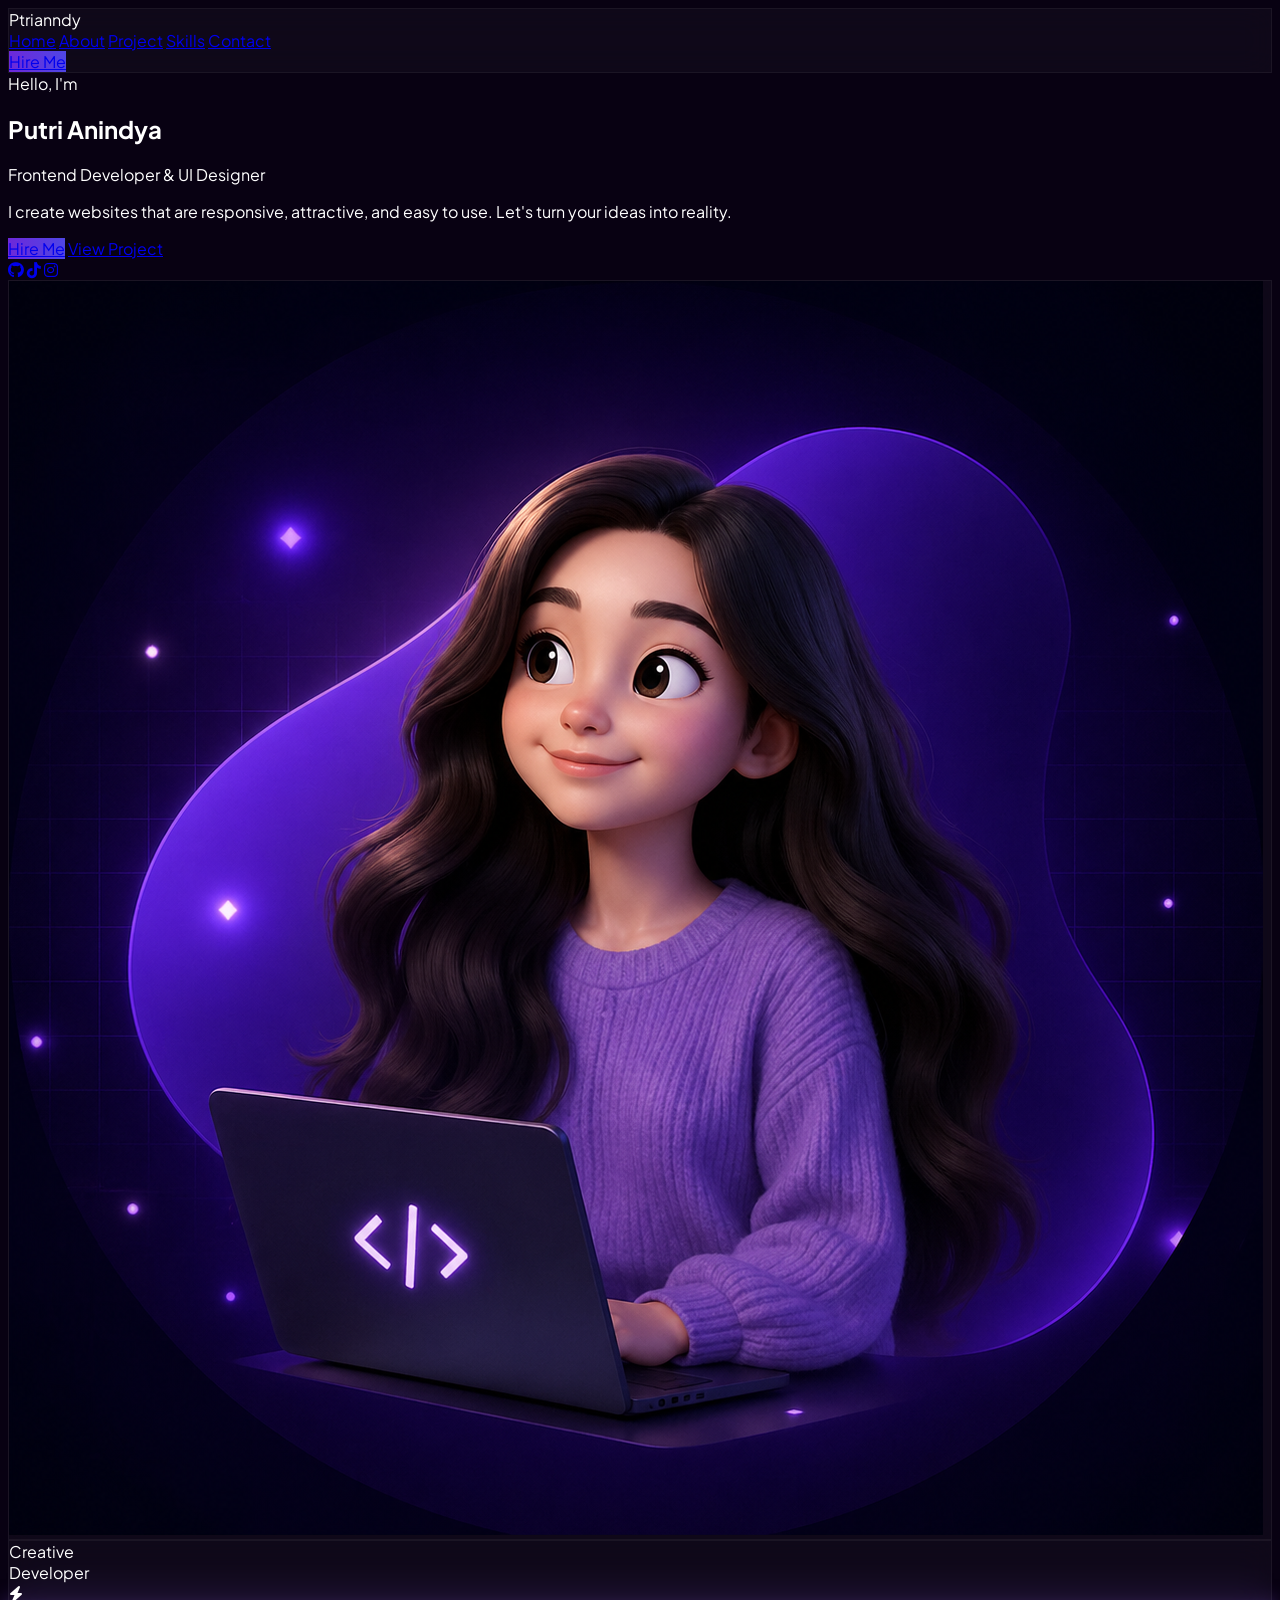
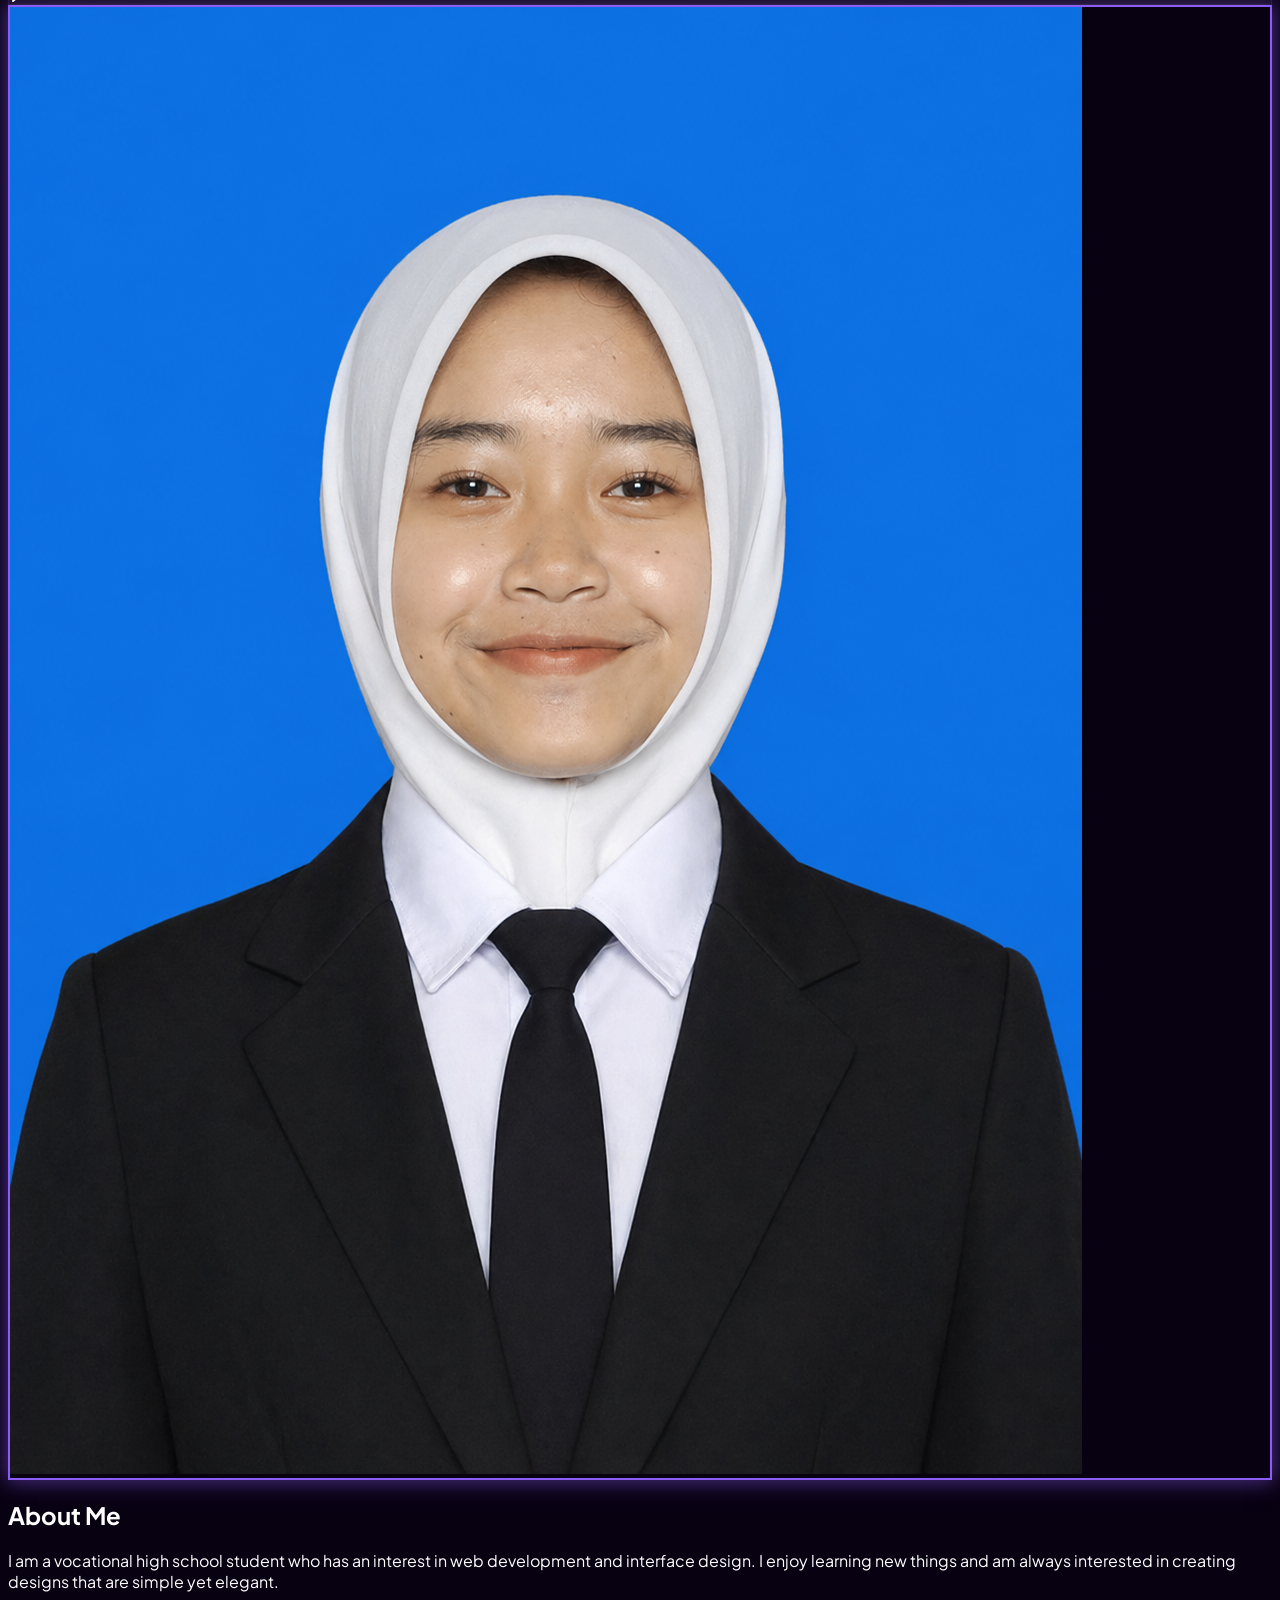
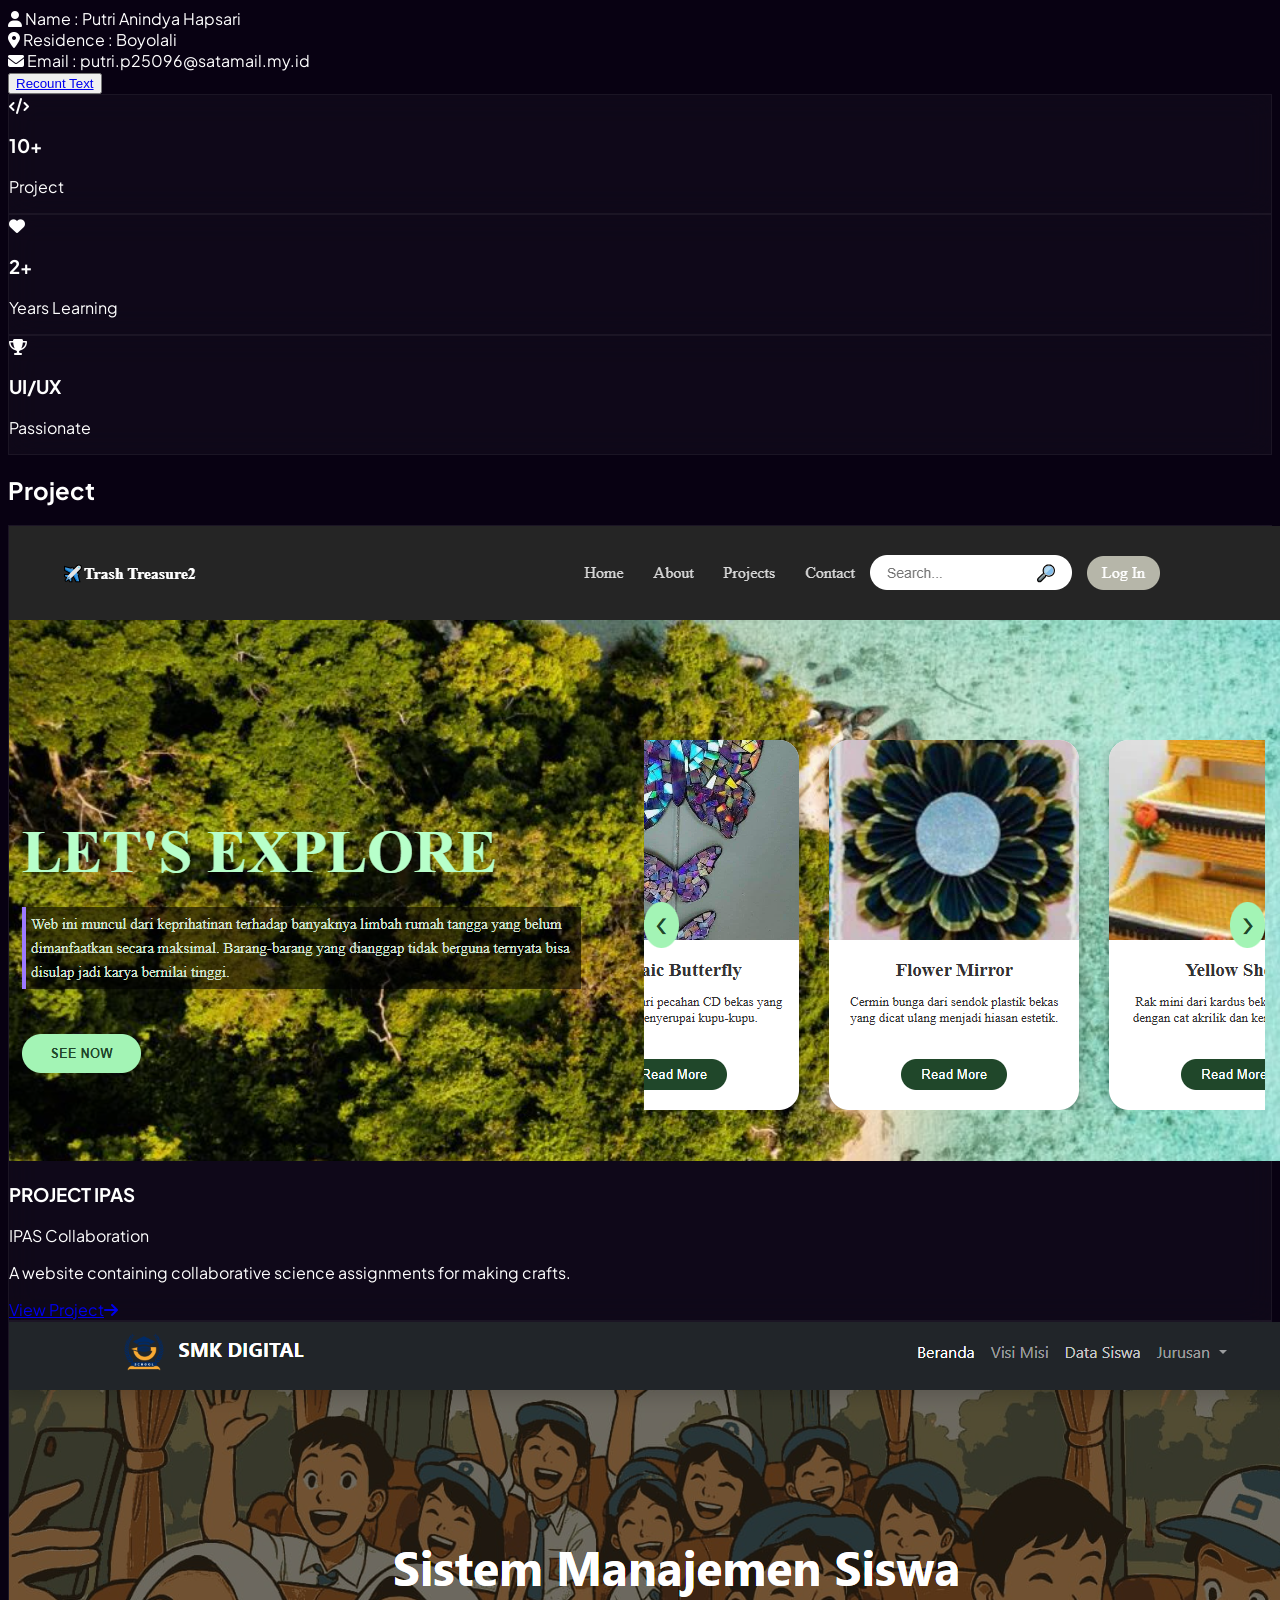
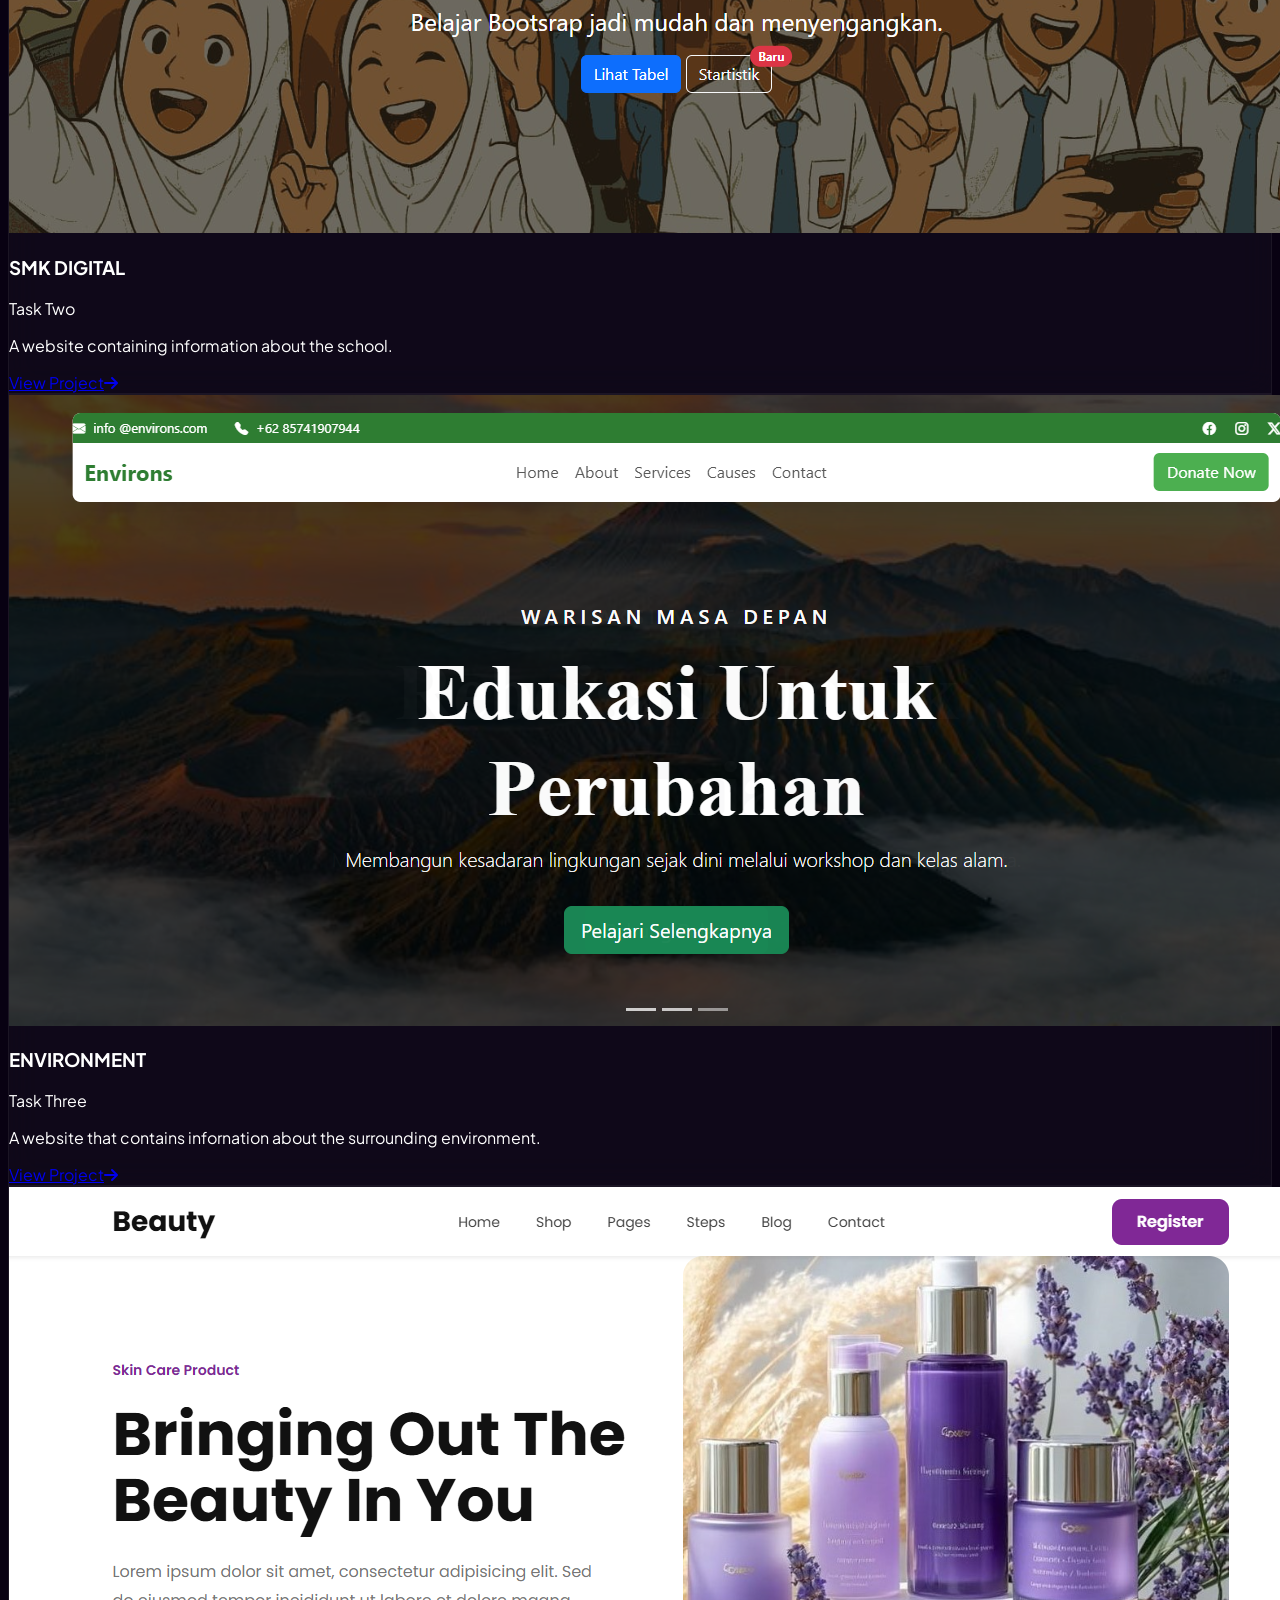
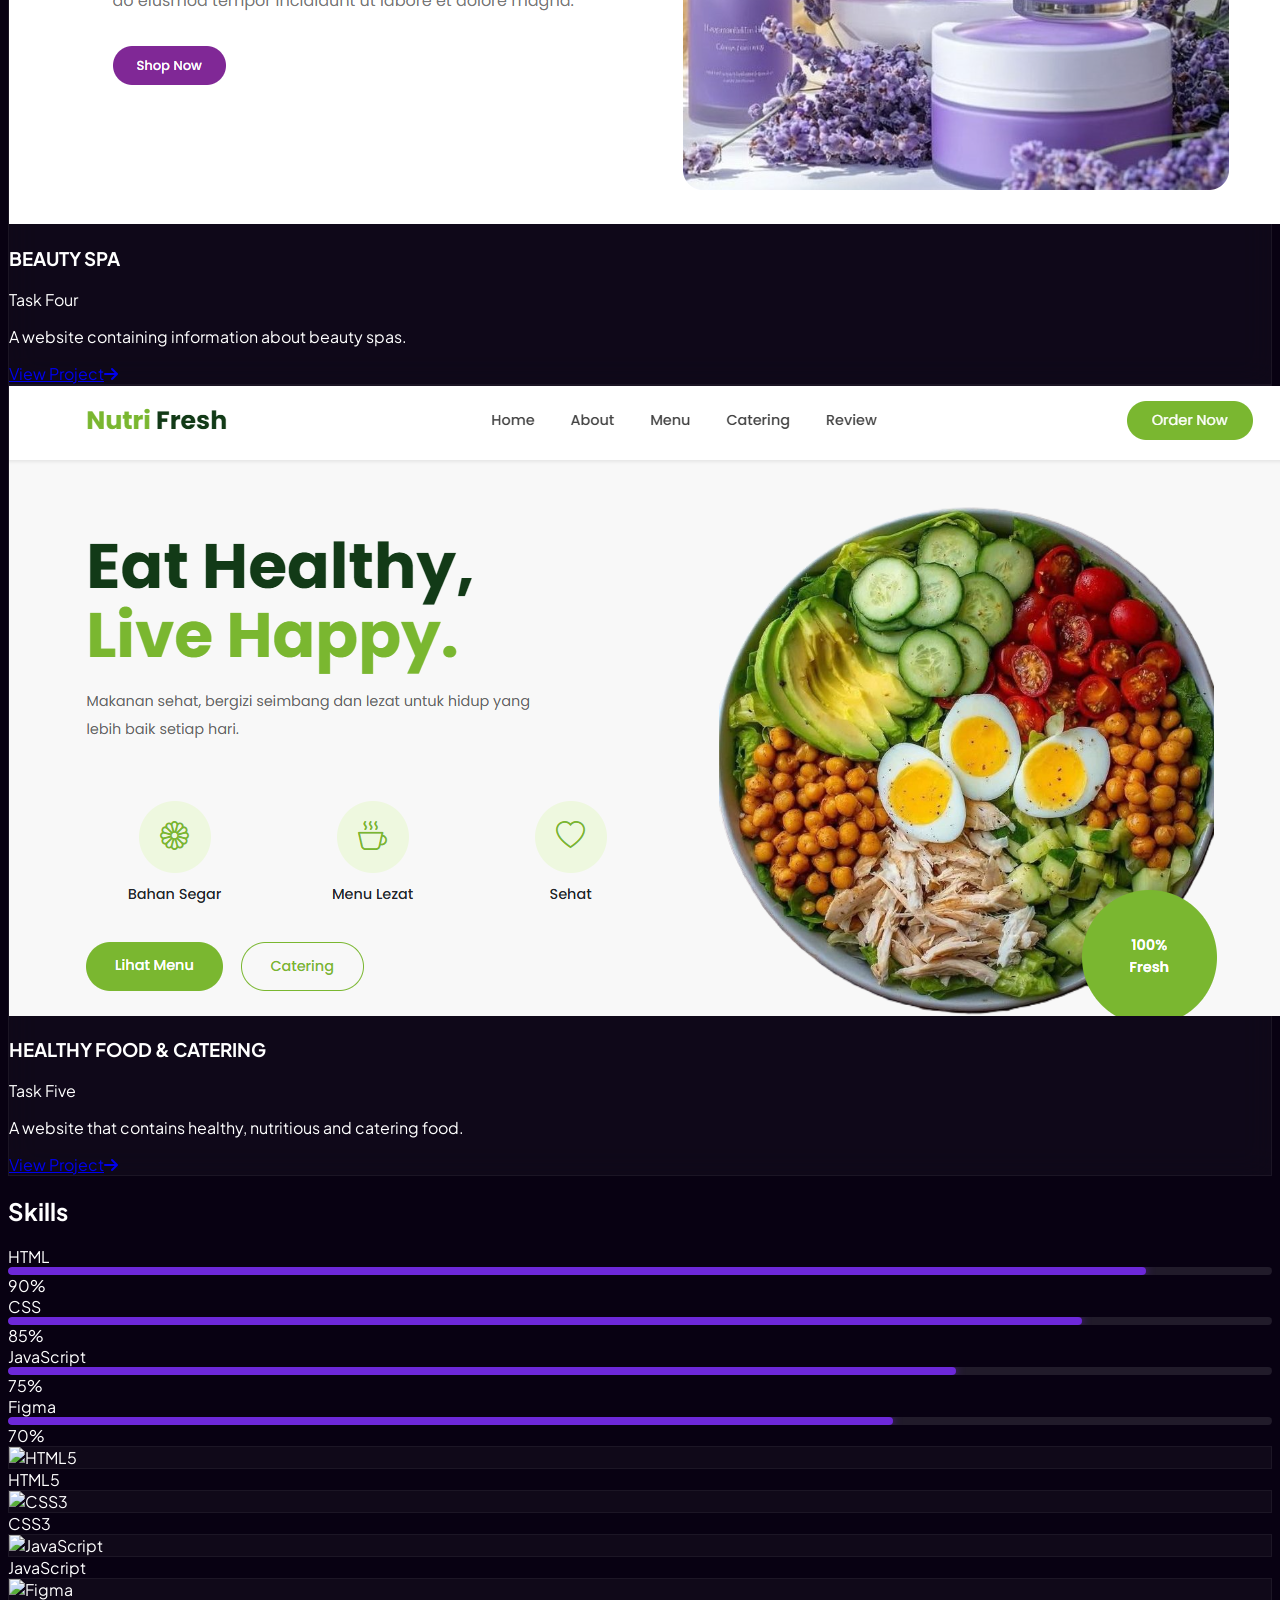
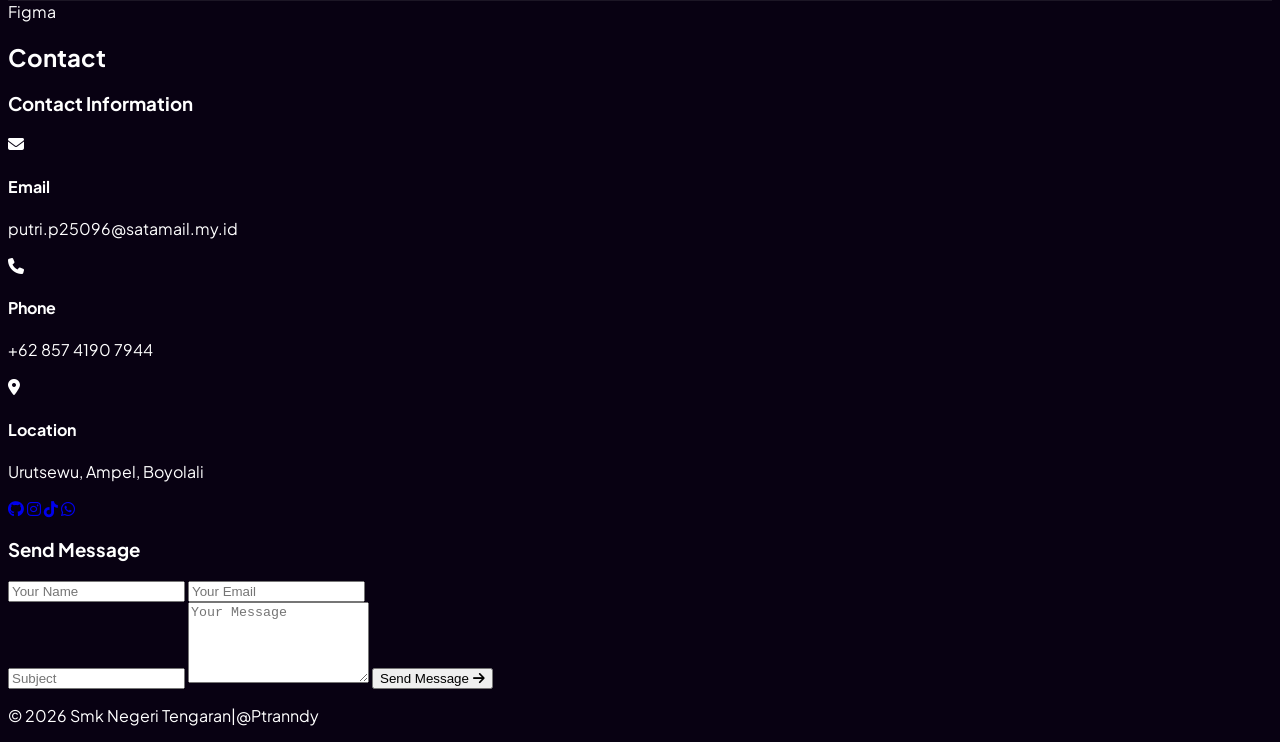
==== index.html @ 9d668e60 "Add files via upload" ====
<!DOCTYPE html>
<html lang="id">
<head>
    <meta charset="UTF-8">
    <meta name="viewport" content="width=device-width, initial-scale=1.0">
    <title>Portfolio Putri Anindya</title>
    <script src="https://cdn.tailwindcss.com"></script>
    <link href="https://fonts.googleapis.com/css2?family=Plus+Jakarta+Sans:wght@300;400;500;600;700;800&display=swap" rel="stylesheet">
    <link rel="stylesheet" href="https://cdnjs.cloudflare.com/ajax/libs/font-awesome/6.4.0/css/all.min.css">
    <script type="module" src="https://unpkg.com/@splinetool/viewer@1.12.92/build/spline-viewer.js"></script>
    <link rel="stylesheet" href="style.css">
</head>
<body class="antialiased selection:bg-purple-500/30">

    <div id="home" class="max-w-6xl mx-auto px-6 py-8">
        
<!-- NAVBAR -->
<nav class="glass-card rounded-full px-8 py-4 flex justify-between items-center 
fixed top-4 left-1/2 -translate-x-1/2 w-[90%] z-50 border border-white/10 backdrop-blur-lg">

    <div class="text-xl font-extrabold tracking-tighter">
        Ptrianndy
    </div>

    <div class="hidden md:flex gap-10 text-sm font-medium text-gray-400">
        <a href="#home" class="hover:text-white transition">Home</a>
        <a href="#about" class="hover:text-white transition">About</a>
        <a href="#project" class="hover:text-white transition">Project</a>
        <a href="#skills" class="hover:text-white transition">Skills</a>
        <a href="#contact" class="hover:text-white transition">Contact</a>
    </div>

    <a href="#contact" class="btn-gradient px-6 py-2 rounded-xl text-sm font-bold shadow-lg shadow-purple-500/20">
        Hire Me
    </a>

</nav>

        <section id="home" class="min-h-screen flex items-center pt-24">
            <div class="absolute top-0 right-0 w-96 h-96 bg-purple-600/20 blur-[120px] -z-10"></div>
            
            <div class="md:w-1/2 space-y-6">
                <span class="bg-purple-900/30 text-purple-400 px-4 py-1.5 rounded-full text-xs font-bold tracking-wide">Hello, I'm</span>
                <h1 class="text-7xl font-extrabold tracking-tight leading-none">Putri <span class="text-purple-500">Anindya</span></h1>
                <p class="text-lg text-purple-300 font-semibold tracking-wide">Frontend Developer & UI Designer</p>
                <p class="text-gray-400 max-w-md leading-relaxed">I create websites that are responsive, attractive, and easy to use. Let's turn your ideas into reality.</p>
                <div class="flex gap-4 pt-4">
                    <a href="#contact" class="btn-gradient px-8 py-3 rounded-xl font-bold flex items-center gap-2 group">Hire Me</a>
                    <a href="#project" class="border border-white/20 px-8 py-3 rounded-xl font-bold hover:bg-white/5 transition">View Project</a>
                </div>

            <div class="flex gap-6 pt-6 text-xl text-gray-500">
                <a href="https://github.com/putrianindyahapsari?tab=repositories" target="_blank">
                <i class="fab fa-github hover:text-white cursor-pointer transition"></i></a>

                <a href="https://tiktok.com/@hyninzz" target="_blank">
                <i class="fa-brands fa-tiktok hover:text-white cursor-pointer transition"></i></a>

                <a href="https://instagram.com/ptrianienn__" target="_blank">
                <i class="fab fa-instagram hover:text-white cursor-pointer transition"></i></a>
                </div>
            </div>

            <div class="md:w-1/2 relative mt-20 md:mt-0 flex justify-center">
                <div class="relative">
                    <div class="glass-card p-3 rounded-[3rem] border-purple-500/20">
                        <img src="avatarr.png" alt="Avatar" class="rounded-[2.5rem] w-full max-w-[380px] object-cover">
                    </div>
                    <div class="absolute -right-6 top-16 glass-card px-4 py-3 rounded-2xl border-white/10 flex items-center gap-3">
                        <span class="text-[10px] font-bold uppercase tracking-wider text-gray-300">Creative<br>Developer</span>
                        <div class="bg-purple-600 p-2 rounded-lg"><i class="fas fa-bolt text-white"></i></div>
                    </div>
                </div>
            </div>
        </section>

    <section id="about" class="mt-24 scroll-mt-32">

    <div class="max-w-6xl w-full grid grid-cols-1 lg:grid-cols-12 gap-10 items-center">
        
        <div class="lg:col-span-3 flex justify-center">
            <div class="glow-border rounded-3xl overflow-hidden w-64 h-80">
                <img src="formal1.png" alt="Putri Anindya" class="w-full h-full object-cover">
            </div>
        </div>

        <div id="about" class="lg:col-span-5 space-y-5">
            <div>
                <h1 class="text-4xl font-bold mt-3">About<span class="text-purple-500"> Me</span></h1>
            </div>
            
            <p class="text-gray-400 text-sm leading-relaxed">
                I am a vocational high school student who has an interest in web development and interface design. I enjoy learning new things and am always interested in creating designs that are simple yet elegant.
            </p>

            <div class="space-y-3 text-sm">
                <div class="flex items-center gap-4">
                    <span class="w-8 flex justify-center text-purple-400"><i class="fas fa-user"></i></span>
                    <span class="text-gray-400 w-20">Name</span>
                    <span class="text-white">: Putri Anindya Hapsari</span>
                </div>
                <div class="flex items-center gap-4">
                    <span class="w-8 flex justify-center text-purple-400"><i class="fas fa-map-marker-alt"></i></span>
                    <span class="text-gray-400 w-20">Residence</span>
                    <span class="text-white">: Boyolali</span>
                </div>
                <div class="flex items-center gap-4">
                    <span class="w-8 flex justify-center text-purple-400"><i class="fas fa-envelope"></i></span>
                    <span class="text-gray-400 w-20">Email</span>
                    <span class="text-white">: putri.p25096@satamail.my.id</span>
                </div>
            </div>
        <button>
        <a href="recounttext.html" class="flex items-center gap-2 bg-gradient-to-r from-purple-600 to-blue-600 hover:from-purple-500 hover:to-blue-500 text-white px-6 py-2.5 rounded-lg text-sm font-semibold transition-all shadow-lg">Recount Text</a>
        </button>
    </div>

        <div class="lg:col-span-4 grid grid-cols-3 gap-4">
            <div class="glass-card p-6 rounded-2xl flex flex-col items-center justify-center text-center space-y-3">
                <div class="bg-white/5 p-3 rounded-xl">
                    <i class="fas fa-code text-purple-400"></i>
                </div>
                <div>
                    <h3 class="text-xl font-bold">10+</h3>
                    <p class="text-[10px] text-gray-500 uppercase tracking-tighter">Project</p>
                </div>
            </div>

            <div class="glass-card p-6 rounded-2xl flex flex-col items-center justify-center text-center space-y-3">
                <div class="bg-white/5 p-3 rounded-xl">
                    <i class="fas fa-heart text-purple-400"></i>
                </div>
                <div>
                    <h3 class="text-xl font-bold">2+</h3>
                    <p class="text-[10px] text-gray-500 uppercase tracking-tighter">Years Learning</p>
                </div>
            </div>

            <div class="glass-card p-6 rounded-2xl flex flex-col items-center justify-center text-center space-y-3">
                <div class="bg-white/5 p-3 rounded-xl">
                    <i class="fas fa-trophy text-purple-400"></i>
                </div>
                <div>
                    <h3 class="text-base font-bold leading-none">UI/UX</h3>
                    <p class="text-[10px] text-gray-500 uppercase tracking-tighter mt-1">Passionate</p>
                </div>
            </div>
        </div>

    </div>
    </section>

        <section id="project" class="py-20 mt-24">
            <div class="flex justify-between items-end mb-10">
                <div>
                    <h2 class="text-4xl font-bold">Proj<span class="text-purple-500">ect</span></h2>
                </div>
            </div>

            <div class="grid grid-cols-1 md:grid-cols-3 gap-8">
                <div class="glass-card p-5 rounded-[2.5rem] group hover:border-purple-500/50 transition-all">
                <div class="bg-[#1a1625] rounded-3xl mb-6 overflow-hidden aspect-video flex items-center justify-center">
                    <img src="project ipas.png"class="w-full opacity-80 group-hover:scale-105 transition-transform duration-500">
                    </div>
                    <h3 class="text-xl font-bold mb-1">PROJECT IPAS</h3>
                    <p class="text-purple-400 text-sm font-medium mb-3">IPAS Collaboration</p>
                    <p class="text-gray-500 text-sm leading-relaxed mb-6">A website containing collaborative science assignments for making crafts.</p>
                    <a href=" https://putrianindyahapsari.github.io/Project_IPAS1/" target="_blank"
                    class="bg-purple-600 hover:bg-purple-700 w-full py-3 rounded-xl font-bold text-sm transition flex items-center justify-center">
                    View Project<i class="fas fa-arrow-right ml-2 text-[10px]"></i></a></div>
            
            <div class="glass-card p-5 rounded-[2.5rem] group hover:border-purple-500/50 transition-all">
                <div class="bg-[#1a1625] rounded-3xl mb-6 overflow-hidden aspect-video flex items-center justify-center">
                    <img src="smk digital.png"class="w-full opacity-80 group-hover:scale-105 transition-transform duration-500">
                    </div>
                    <h3 class="text-xl font-bold mb-1">SMK DIGITAL</h3>
                    <p class="text-purple-400 text-sm font-medium mb-3">Task Two</p>
                    <p class="text-gray-500 text-sm leading-relaxed mb-6">A website containing information about the school.</p>
                    <a href=" https://putrianindyahapsari.github.io/tugas-smk-digital/" target="_blank"
                    class="bg-purple-600 hover:bg-purple-700 w-full py-3 rounded-xl font-bold text-sm transition flex items-center justify-center">
                    View Project<i class="fas fa-arrow-right ml-2 text-[10px]"></i></a></div>
            
            <div class="glass-card p-5 rounded-[2.5rem] group hover:border-purple-500/50 transition-all">
                <div class="bg-[#1a1625] rounded-3xl mb-6 overflow-hidden aspect-video flex items-center justify-center">
                    <img src="environment.png"class="w-full opacity-80 group-hover:scale-105 transition-transform duration-500">
                    </div>
                    <h3 class="text-xl font-bold mb-1">ENVIRONMENT</h3>
                    <p class="text-purple-400 text-sm font-medium mb-3">Task Three</p>
                    <p class="text-gray-500 text-sm leading-relaxed mb-6">A website that contains infornation about the surrounding environment.</p>
                    <a href="https://putrianindyahapsari.github.io/Tugas3_Environs/" target="_blank"
                    class="bg-purple-600 hover:bg-purple-700 w-full py-3 rounded-xl font-bold text-sm transition flex items-center justify-center">
                    View Project<i class="fas fa-arrow-right ml-2 text-[10px]"></i></a></div>

            <div class="glass-card p-5 rounded-[2.5rem] group hover:border-purple-500/50 transition-all">
                <div class="bg-[#1a1625] rounded-3xl mb-6 overflow-hidden aspect-video flex items-center justify-center">
                    <img src="beautyspa.png"class="w-full opacity-80 group-hover:scale-105 transition-transform duration-500">
                    </div>
                    <h3 class="text-xl font-bold mb-1">BEAUTY SPA</h3>
                    <p class="text-purple-400 text-sm font-medium mb-3">Task Four</p>
                    <p class="text-gray-500 text-sm leading-relaxed mb-6">A website containing information about beauty spas.</p>
                    <a href=" https://putrianindyahapsari.github.io/Tugas4_BeautySpa/" target="_blank"
                    class="bg-purple-600 hover:bg-purple-700 w-full py-3 rounded-xl font-bold text-sm transition flex items-center justify-center">
                    View Project<i class="fas fa-arrow-right ml-2 text-[10px]"></i></a></div>

            <div class="glass-card p-5 rounded-[2.5rem] group hover:border-purple-500/50 transition-all">
                <div class="bg-[#1a1625] rounded-3xl mb-6 overflow-hidden aspect-video flex items-center justify-center">
                    <img src="healthyfood.png"class="w-full opacity-80 group-hover:scale-105 transition-transform duration-500">
                    </div>
                    <h3 class="text-xl font-bold mb-1">HEALTHY FOOD & CATERING</h3>
                    <p class="text-purple-400 text-sm font-medium mb-3">Task Five</p>
                    <p class="text-gray-500 text-sm leading-relaxed mb-6">A website that contains healthy, nutritious and catering food.</p>
                    <a href="https://putrianindyahapsari.github.io/Tugas5_Healthy-Food-Catering/" target="_blank"
                    class="bg-purple-600 hover:bg-purple-700 w-full py-3 rounded-xl font-bold text-sm transition flex items-center justify-center">
                    View Project<i class="fas fa-arrow-right ml-2 text-[10px]"></i></a></div>

            
            </div>
        </section>

<body class="flex items-center justify-center min-h-screen p-8">

    <div class="max-w-6xl w-full flex flex-col lg:flex-row items-center justify-between gap-16">
        
        <!-- SKILLS -->
        <section id="skills" class="w-full lg:w-1/2 scroll-mt-32">
            
            <div class="mb-8">
                <h2 class="text-4xl font-bold">
                    Ski<span class="text-purple-500">lls</span>
                </h2>
            </div>

            <div class="space-y-6">
                
                <div class="flex items-center gap-5">
                    <span class="text-base font-medium w-24">HTML</span>
                    <div class="flex-1 progress-line h-3 rounded-full overflow-hidden">
                        <div class="progress-fill h-full" style="width: 90%;"></div>
                    </div>
                    <span class="text-base font-bold w-12 text-right">90%</span>
                </div>

                <div class="flex items-center gap-5">
                    <span class="text-base font-medium w-24">CSS</span>
                    <div class="flex-1 progress-line h-3 rounded-full overflow-hidden">
                        <div class="progress-fill h-full" style="width: 85%;"></div>
                    </div>
                    <span class="text-base font-bold w-12 text-right">85%</span>
                </div>

                <div class="flex items-center gap-5">
                    <span class="text-base font-medium w-24">JavaScript</span>
                    <div class="flex-1 progress-line h-3 rounded-full overflow-hidden">
                        <div class="progress-fill h-full" style="width: 75%;"></div>
                    </div>
                    <span class="text-base font-bold w-12 text-right">75%</span>
                </div>

                <div class="flex items-center gap-5">
                    <span class="text-base font-medium w-24">Figma</span>
                    <div class="flex-1 progress-line h-3 rounded-full overflow-hidden">
                        <div class="progress-fill h-full" style="width: 70%;"></div>
                    </div>
                    <span class="text-base font-bold w-12 text-right">70%</span>
                </div>

            </div>
        </section>

        <!-- ICON SKILLS -->
        <div class="grid grid-cols-2 gap-6 w-full lg:w-auto">
            
            <div class="flex flex-col items-center gap-3">
                <div class="glass-icon-card w-24 h-24 rounded-2xl flex items-center justify-center p-5">
                    <img src="https://cdn.jsdelivr.net/gh/devicons/devicon/icons/html5/html5-original.svg" 
                         alt="HTML5" class="w-12 h-12">
                </div>
                <span class="text-sm text-gray-400 font-medium">HTML5</span>
            </div>

            <div class="flex flex-col items-center gap-3">
                <div class="glass-icon-card w-24 h-24 rounded-2xl flex items-center justify-center p-5">
                    <img src="https://cdn.jsdelivr.net/gh/devicons/devicon/icons/css3/css3-original.svg" 
                         alt="CSS3" class="w-12 h-12">
                </div>
                <span class="text-sm text-gray-400 font-medium">CSS3</span>
            </div>

            <div class="flex flex-col items-center gap-3">
                <div class="glass-icon-card w-24 h-24 rounded-2xl flex items-center justify-center p-5">
                    <img src="https://cdn.jsdelivr.net/gh/devicons/devicon/icons/javascript/javascript-original.svg" 
                         alt="JavaScript" class="w-12 h-12">
                </div>
                <span class="text-sm text-gray-400 font-medium">JavaScript</span>
            </div>

            <div class="flex flex-col items-center gap-3">
                <div class="glass-icon-card w-24 h-24 rounded-2xl flex items-center justify-center p-5">
                    <img src="https://cdn.jsdelivr.net/gh/devicons/devicon/icons/figma/figma-original.svg" 
                         alt="Figma" class="w-12 h-12">
                </div>
                <span class="text-sm text-gray-400 font-medium">Figma</span>
            </div>

        </div>

    </div>


<!-- CONTACT SECTION -->
<section id="contact" class="py-20 mt-24">

  <!-- CONTAINER -->
  <div class="max-w-7xl ml-8 lg:ml-20 px-6">

    <!-- TITLE -->
    <div class="mb-10">

      <div>

        <!-- JUDUL DISAMAKAN DENGAN PROJECT -->
        <h2 class="text-3xl font-bold mt-3">
          Cont<span class="text-purple-500">act</span>
        </h2>

      </div>

    </div>

    <!-- CONTENT -->
    <div class="grid lg:grid-cols-2 gap-6 items-start">

      <!-- LEFT -->
      <div class="bg-white/5 border border-white/10 rounded-[1.8rem] p-6 backdrop-blur-xl hover:border-purple-500/30 transition duration-500">

        <h3 class="text-2xl font-bold mb-6">
          Contact Information
        </h3>

        <!-- ITEM -->
        <div class="flex items-center gap-4 mb-6">

          <div class="w-14 h-14 rounded-2xl bg-gradient-to-br from-purple-600 to-violet-500 flex items-center justify-center text-lg shadow-lg shadow-purple-500/20">
            <i class="fa-solid fa-envelope"></i>
          </div>

          <div>
            <h4 class="font-semibold">Email</h4>
            <p class="text-gray-400 text-sm">putri.p25096@satamail.my.id</p>
          </div>

        </div>

        <!-- ITEM -->
        <div class="flex items-center gap-4 mb-6">

          <div class="w-14 h-14 rounded-2xl bg-gradient-to-br from-purple-600 to-violet-500 flex items-center justify-center text-lg shadow-lg shadow-purple-500/20">
            <i class="fa-solid fa-phone"></i>
          </div>

          <div>
            <h4 class="font-semibold">Phone</h4>
            <p class="text-gray-400 text-sm">+62 857 4190 7944</p>
          </div>

        </div>

        <!-- ITEM -->
        <div class="flex items-center gap-4">

          <div class="w-14 h-14 rounded-2xl bg-gradient-to-br from-purple-600 to-violet-500 flex items-center justify-center text-lg shadow-lg shadow-purple-500/20">
            <i class="fa-solid fa-location-dot"></i>
          </div>

          <div>
            <h4 class="font-semibold">Location</h4>
            <p class="text-gray-400 text-sm">Urutsewu, Ampel, Boyolali</p>
          </div>

        </div>

        <!-- SOCIAL -->
        <div class="flex gap-3 mt-8">

          <a href="https://github.com/putrianindyahapsari?tab=repositories" target="_blank"
            class="w-12 h-12 rounded-xl bg-white/5 border border-white/10 flex items-center justify-center hover:bg-purple-600 transition duration-300">
            <i class="fa-brands fa-github"></i></a>

          <a href="https://instagram.com/ptrianienn__" target="_blank"
            class="w-12 h-12 rounded-xl bg-white/5 border border-white/10 flex items-center justify-center hover:bg-purple-600 transition duration-300">
            <i class="fa-brands fa-instagram"></i></a>

          <a href="https://tiktok.com/@hyninzz" target="_blank"
            class="w-12 h-12 rounded-xl bg-white/5 border border-white/10 flex items-center justify-center hover:bg-purple-600 transition duration-300">
            <i class="fa-brands fa-tiktok"></i></a>

          <a href="https://wa.me/6285741907944" target="_blank"
            class="w-12 h-12 rounded-xl bg-white/5 border border-white/10 flex items-center justify-center hover:bg-purple-600 transition duration-300">
            <i class="fa-brands fa-whatsapp"></i></a>

        </div>

      </div>

      <!-- RIGHT -->
      <div class="bg-white/5 border border-white/10 rounded-[1.8rem] p-6 backdrop-blur-xl hover:border-purple-500/30 transition duration-500">

        <h3 class="text-2xl font-bold mb-6">
          Send Message
        </h3>

        <form class="space-y-5">

          <!-- INPUT -->
          <div class="grid md:grid-cols-2 gap-5">

            <input
              type="text"
              placeholder="Your Name"
              class="bg-white/5 border border-white/10 rounded-xl px-4 py-3 outline-none focus:border-purple-500 text-white placeholder:text-gray-500 text-sm"
            >

            <input
              type="email"
              placeholder="Your Email"
              class="bg-white/5 border border-white/10 rounded-xl px-4 py-3 outline-none focus:border-purple-500 text-white placeholder:text-gray-500 text-sm"
            >

          </div>

          <input
            type="text"
            placeholder="Subject"
            class="w-full bg-white/5 border border-white/10 rounded-xl px-4 py-3 outline-none focus:border-purple-500 text-white placeholder:text-gray-500 text-sm"
          >

          <textarea
            rows="5"
            placeholder="Your Message"
            class="w-full bg-white/5 border border-white/10 rounded-xl px-4 py-3 outline-none focus:border-purple-500 text-white placeholder:text-gray-500 resize-none text-sm"
          ></textarea>

          <!-- BUTTON -->
          <button class="bg-gradient-to-r from-purple-600 to-violet-600 hover:from-purple-500 hover:to-violet-500 px-7 py-3 rounded-xl font-semibold transition duration-300 shadow-lg shadow-purple-500/20 text-sm">
            Send Message
            <i class="fa-solid fa-arrow-right ml-2"></i>
          </button>

        </form>

      </div>

    </div>

  </div>

</section>


        <footer class="text-center pt-10 border-t border-white/5 text-gray-600 text-xs">
            <p>&copy; 2026 Smk Negeri Tengaran|@Ptranndy</p>
        </footer>

    </div>
    <script type="module" src="https://unpkg.com/@splinetool/viewer@1.12.92/build/spline-viewer.js"></script>
<script src="script.js"></script>
</body>
</html>
---- style.css ----
/* Gradasi Backgroud */
        body { background-color: #050112; color: white; }
        
        .glass-card {
            background: rgba(255, 255, 255, 0.03);
            backdrop-filter: blur(15px);
            border: 1px solid rgba(255, 255, 255, 0.08);
        }

        .purple-glow {
            box-shadow: 0 0 30px rgba(109, 40, 217, 0.3);
        }

        .btn-gradient {
            background: linear-gradient(90deg, #6D28D9 0%, #4F46E5 100%);
        }

        /* Menghilangkan scrollbar */
        ::-webkit-scrollbar { width: 0px; }

     /* Hero */   
        body {
            background-color: #080112; /* Warna dasar sangat gelap */
            color: white;
            font-family: 'Inter', sans-serif;
        }
        .glow-border {
            box-shadow: 0 0 20px 2px rgba(139, 92, 246, 0.5);
            border: 2px solid #8b5cf6;
        }
        .glass-card {
            background: rgba(255, 255, 255, 0.03);
            border: 1px solid rgba(255, 255, 255, 0.05);
        }


    */ Project */    
        body {
            background-color: #080112; /* Background gelap sesuai gambar */
            color: white;
            font-family: 'Inter', sans-serif;
        }
        .progress-line {
            background: rgba(255, 255, 255, 0.1);
            height: 8px;
            border-radius: 10px;
            overflow: hidden;
            position: relative;
        }
        .progress-fill {
            background: #6d28d9; /* Warna ungu utama */
            height: 100%;
            border-radius: 10px;
            box-shadow: 0 0 10px rgba(109, 40, 217, 0.6);
        }
        .glass-icon-card {
            background: rgba(255, 255, 255, 0.03);
            border: 1px solid rgba(255, 255, 255, 0.05);
            transition: all 0.3s ease;
        }
        .glass-icon-card:hover {
            background: rgba(255, 255, 255, 0.07);
            transform: translateY(-5px);
        }

        /* RECOUNT TEXT */
        body{
      font-family:'Poppins', sans-serif;
    }

        .btn-gradient {
            background: linear-gradient(90deg, #6D28D9 0%, #4F46E5 100%);
        }

        /* CONTACT */
         body{
    font-family: 'Plus Jakarta Sans', sans-serif;
  }
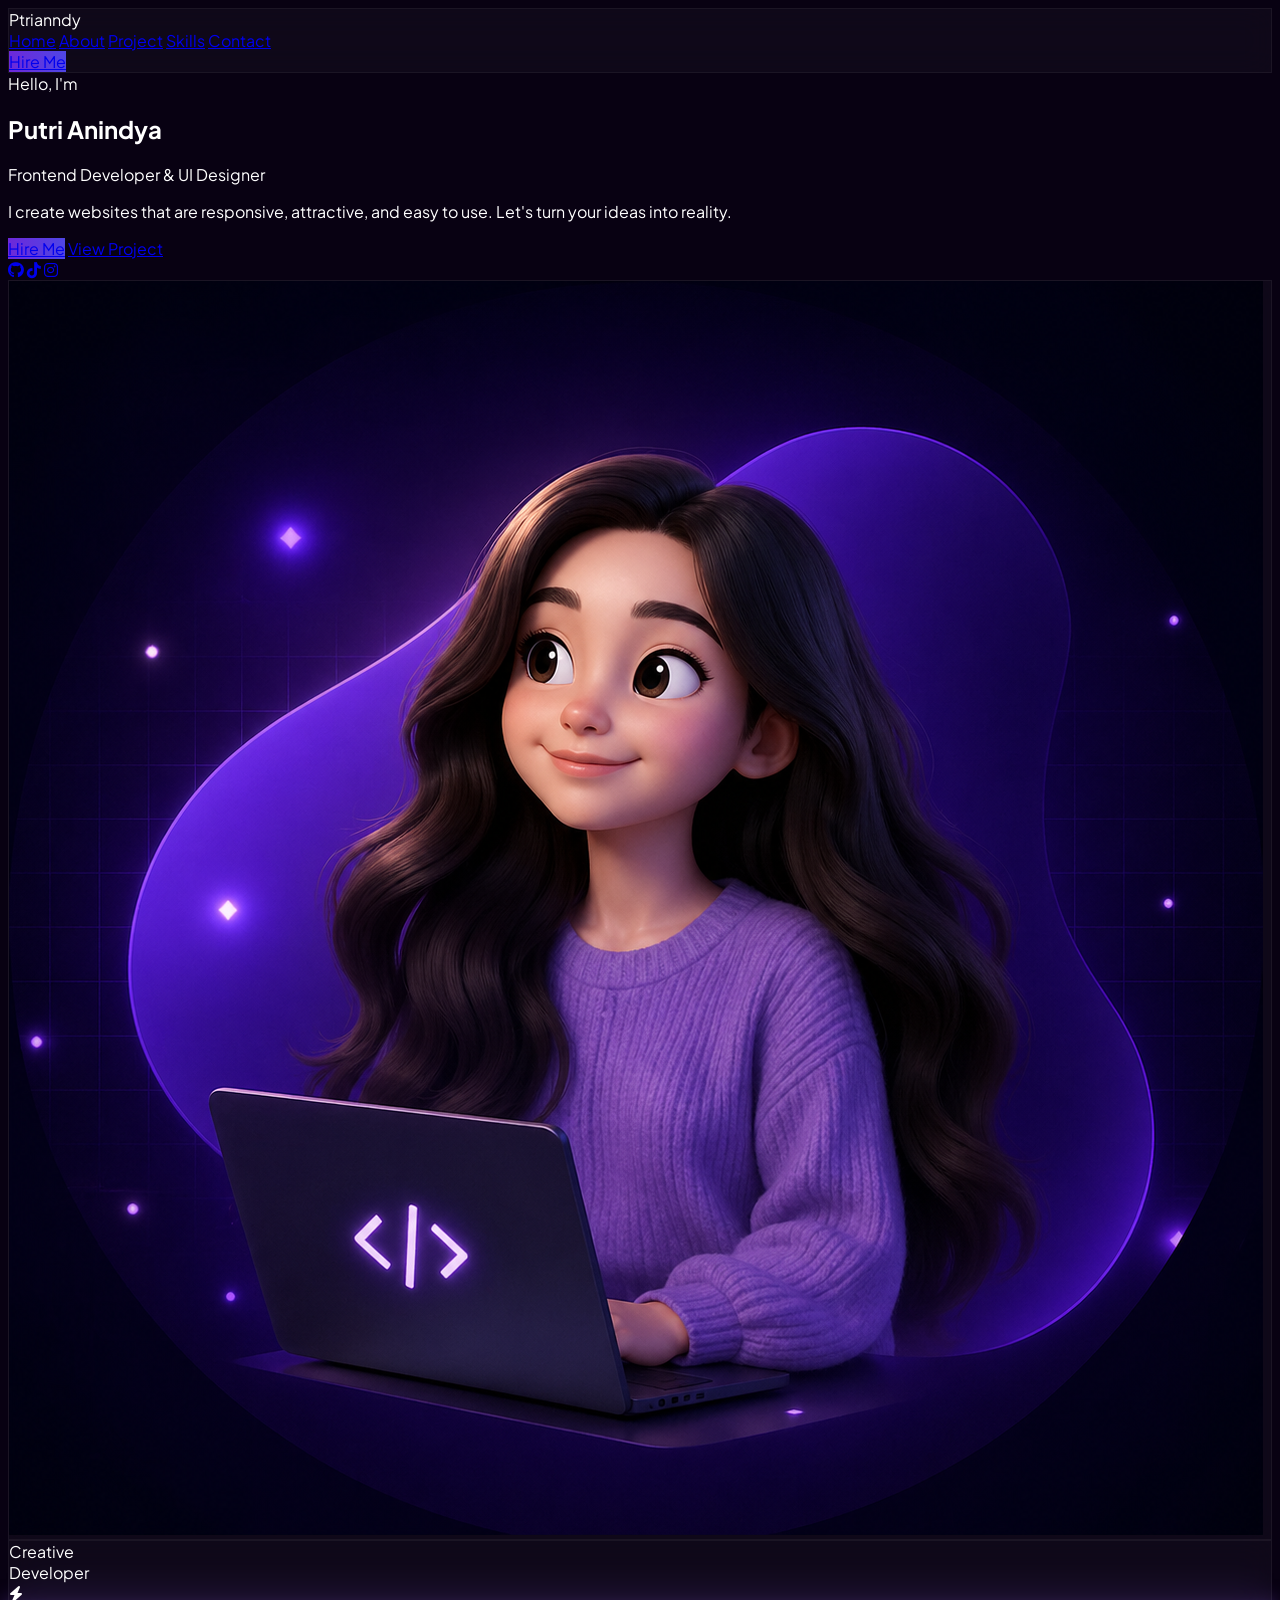
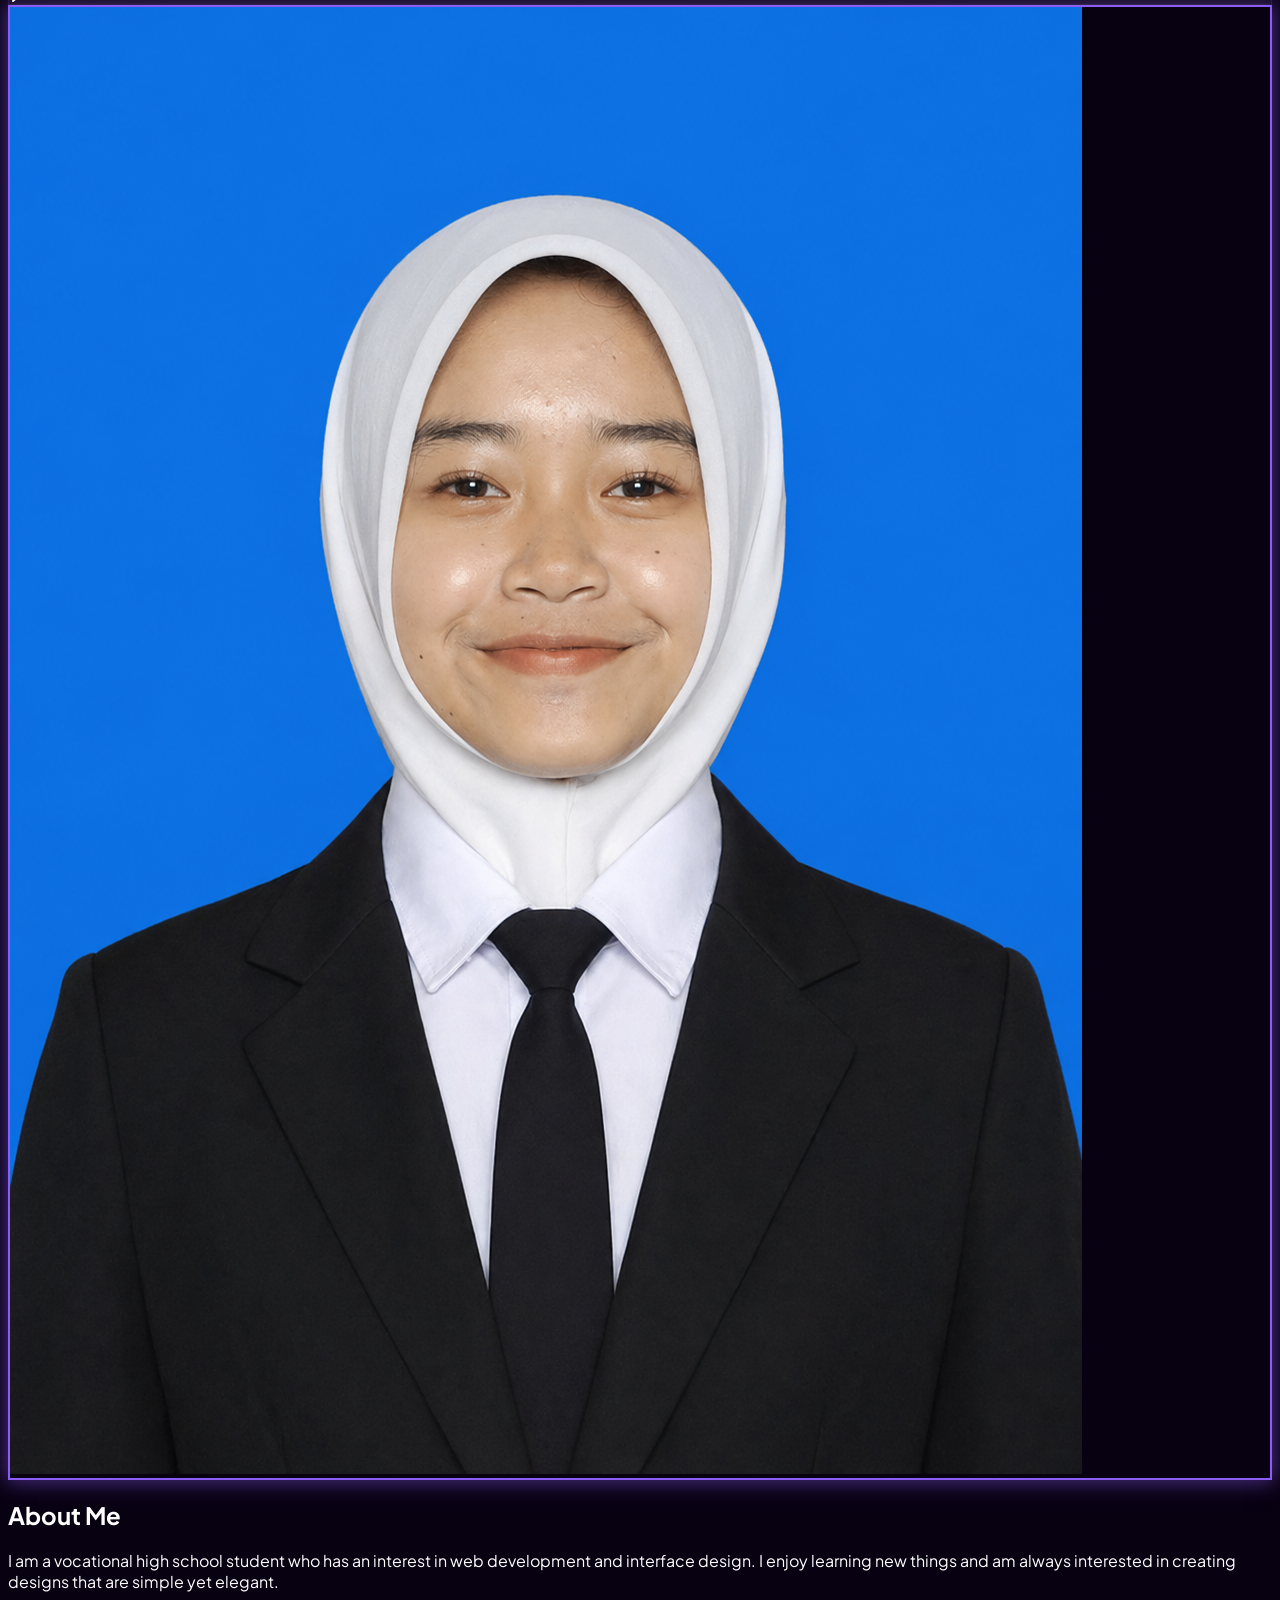
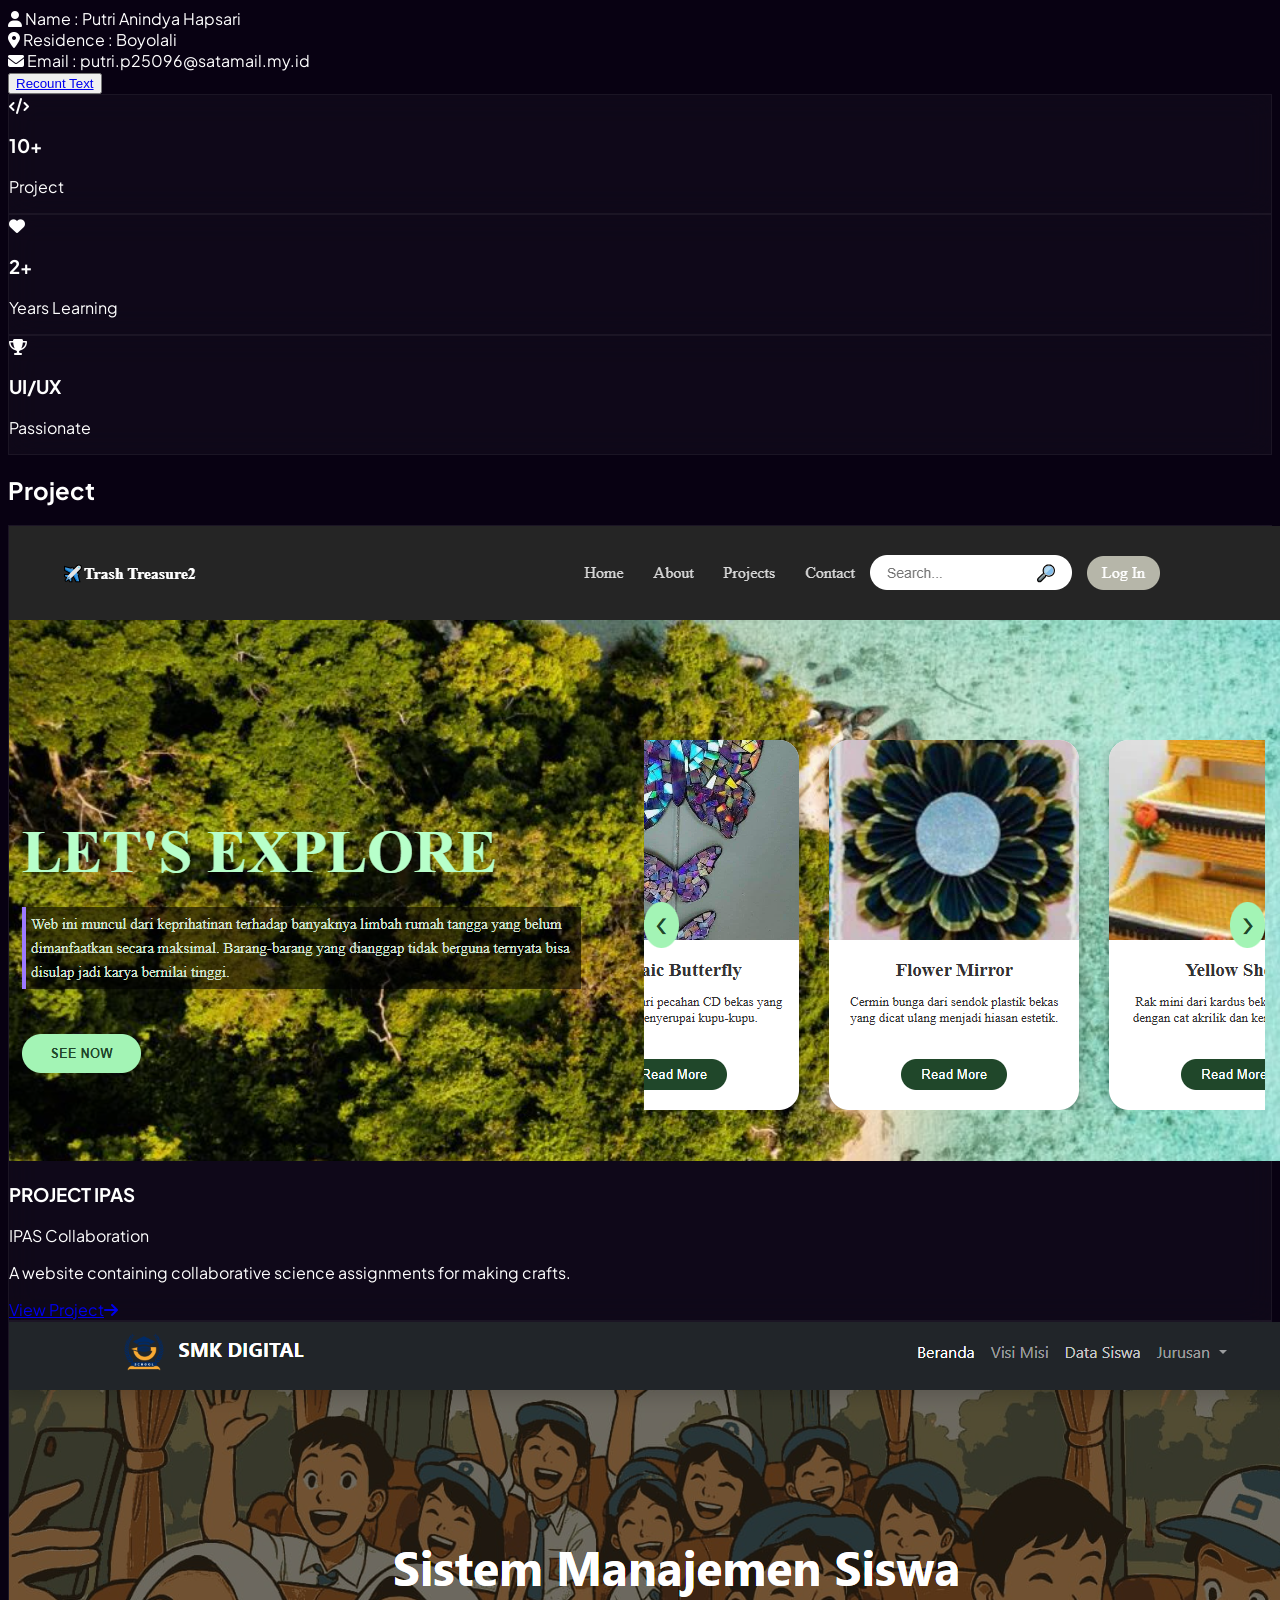
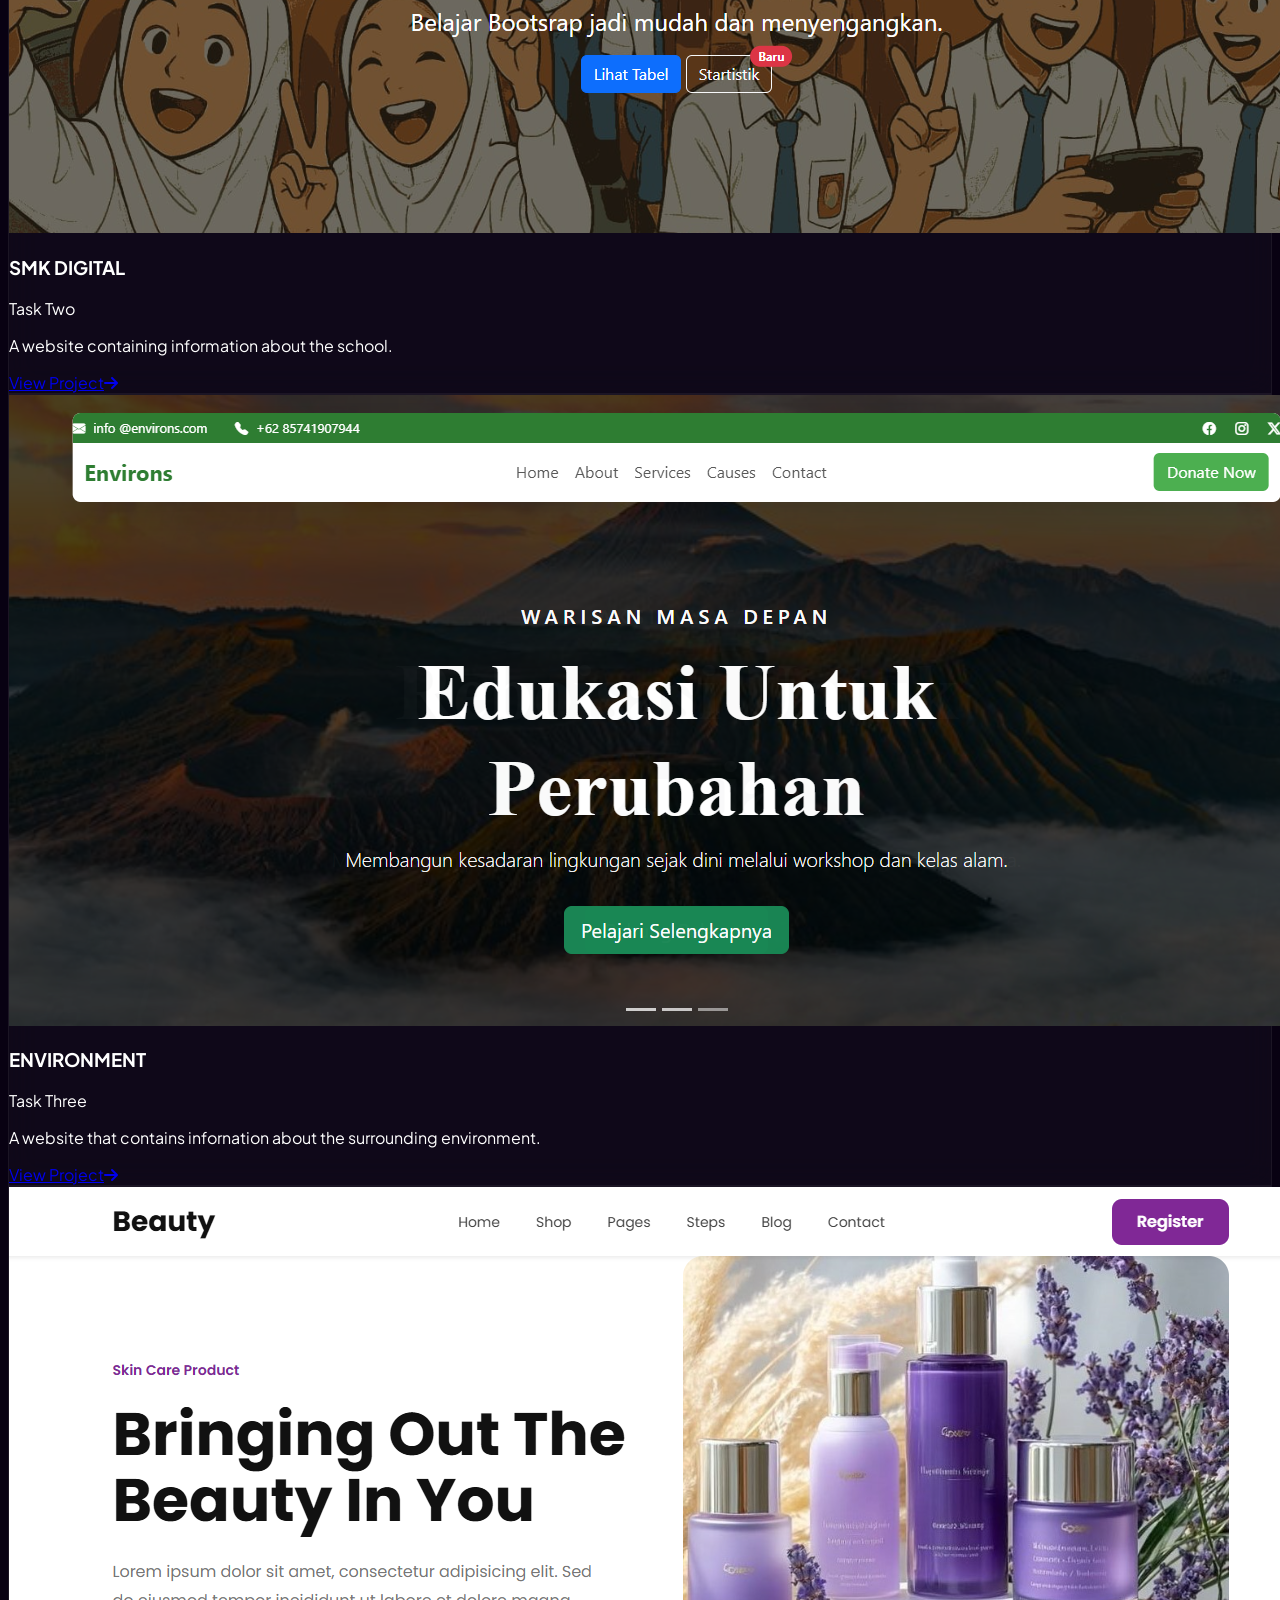
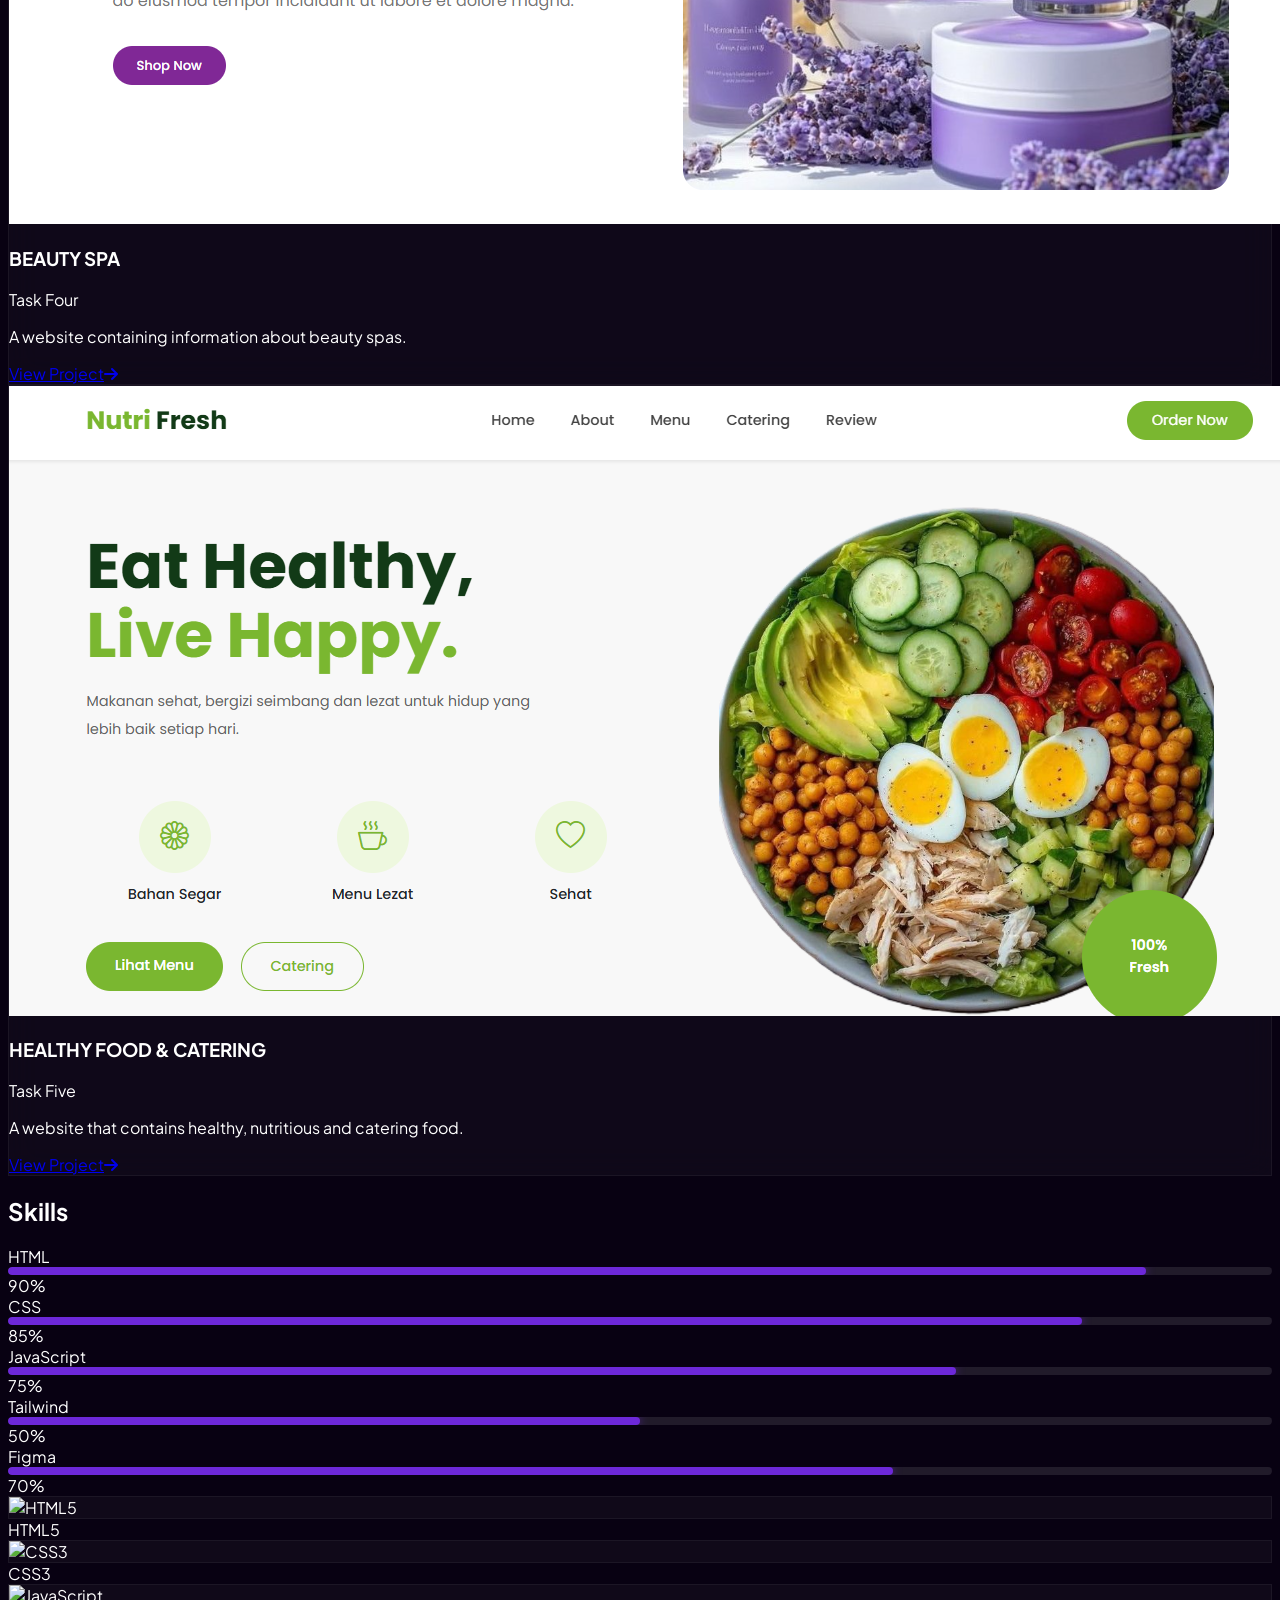
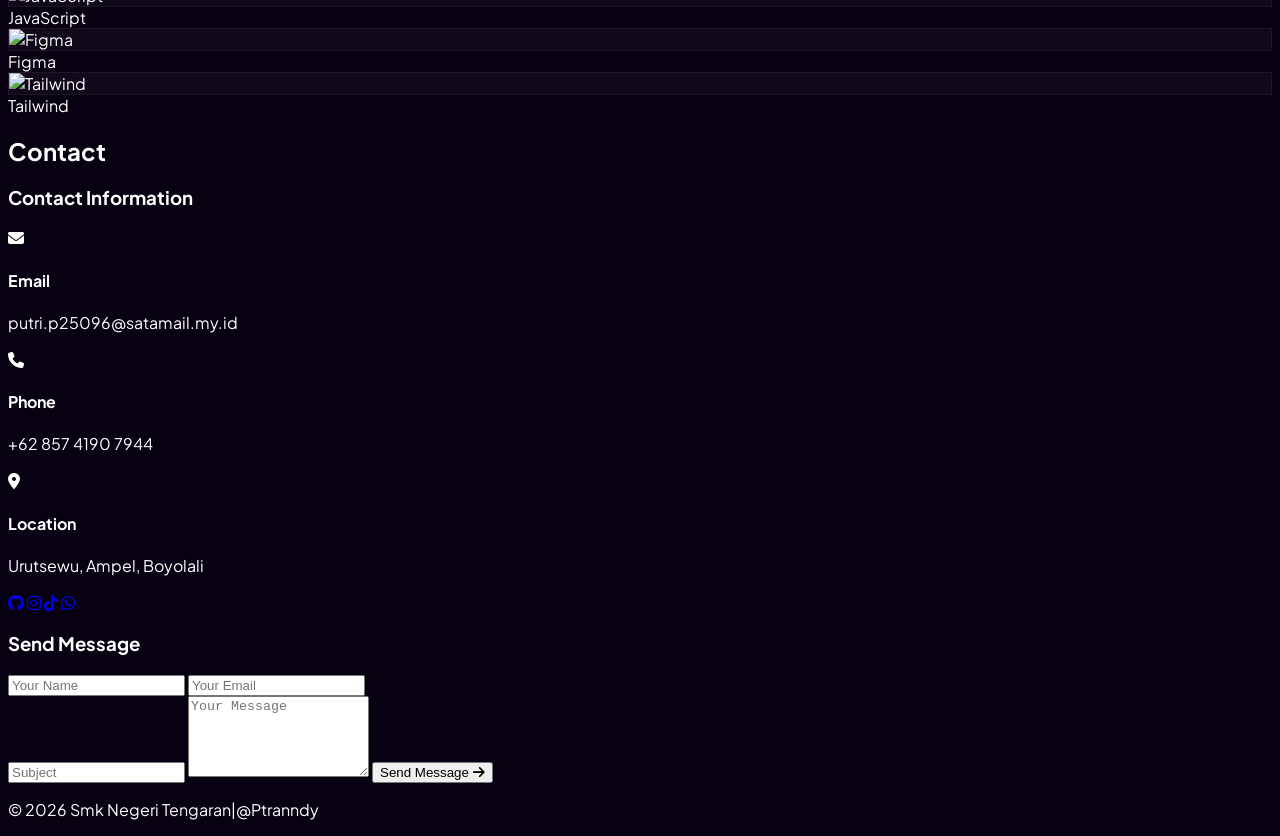
==== commit 700c4f40: "Update index.html" ====
--- a/index.html
+++ b/index.html
@@ -257,6 +257,14 @@
                 </div>
 
                 <div class="flex items-center gap-5">
+                    <span class="text-base font-medium w-24">Tailwind</span>
+                    <div class="flex-1 progress-line h-3 rounded-full overflow-hidden">
+                        <div class="progress-fill h-full" style="width: 50%;"></div>
+                </div>
+                    <span class="text-base font-bold w-12 text-right">50%</span>
+                </div>
+
+                <div class="flex items-center gap-5">
                     <span class="text-base font-medium w-24">Figma</span>
                     <div class="flex-1 progress-line h-3 rounded-full overflow-hidden">
                         <div class="progress-fill h-full" style="width: 70%;"></div>
@@ -301,6 +309,15 @@
                 </div>
                 <span class="text-sm text-gray-400 font-medium">Figma</span>
             </div>
+
+            <div class="flex flex-col items-center gap-3">
+                <div class="glass-icon-card w-24 h-24 rounded-2xl flex items-center justify-center p-5">
+                    <img src="https://uxwing.com/wp-content/themes/uxwing/download/brands-and-social-media/tailwind-css-icon.png" 
+                         alt="Tailwind" class="w-12 h-12">
+                </div>
+                <span class="text-sm text-gray-400 font-medium">Tailwind</span>
+            </div>
+
 
         </div>
 
@@ -465,4 +482,4 @@
     <script type="module" src="https://unpkg.com/@splinetool/viewer@1.12.92/build/spline-viewer.js"></script>
 <script src="script.js"></script>
 </body>
-</html>+</html>
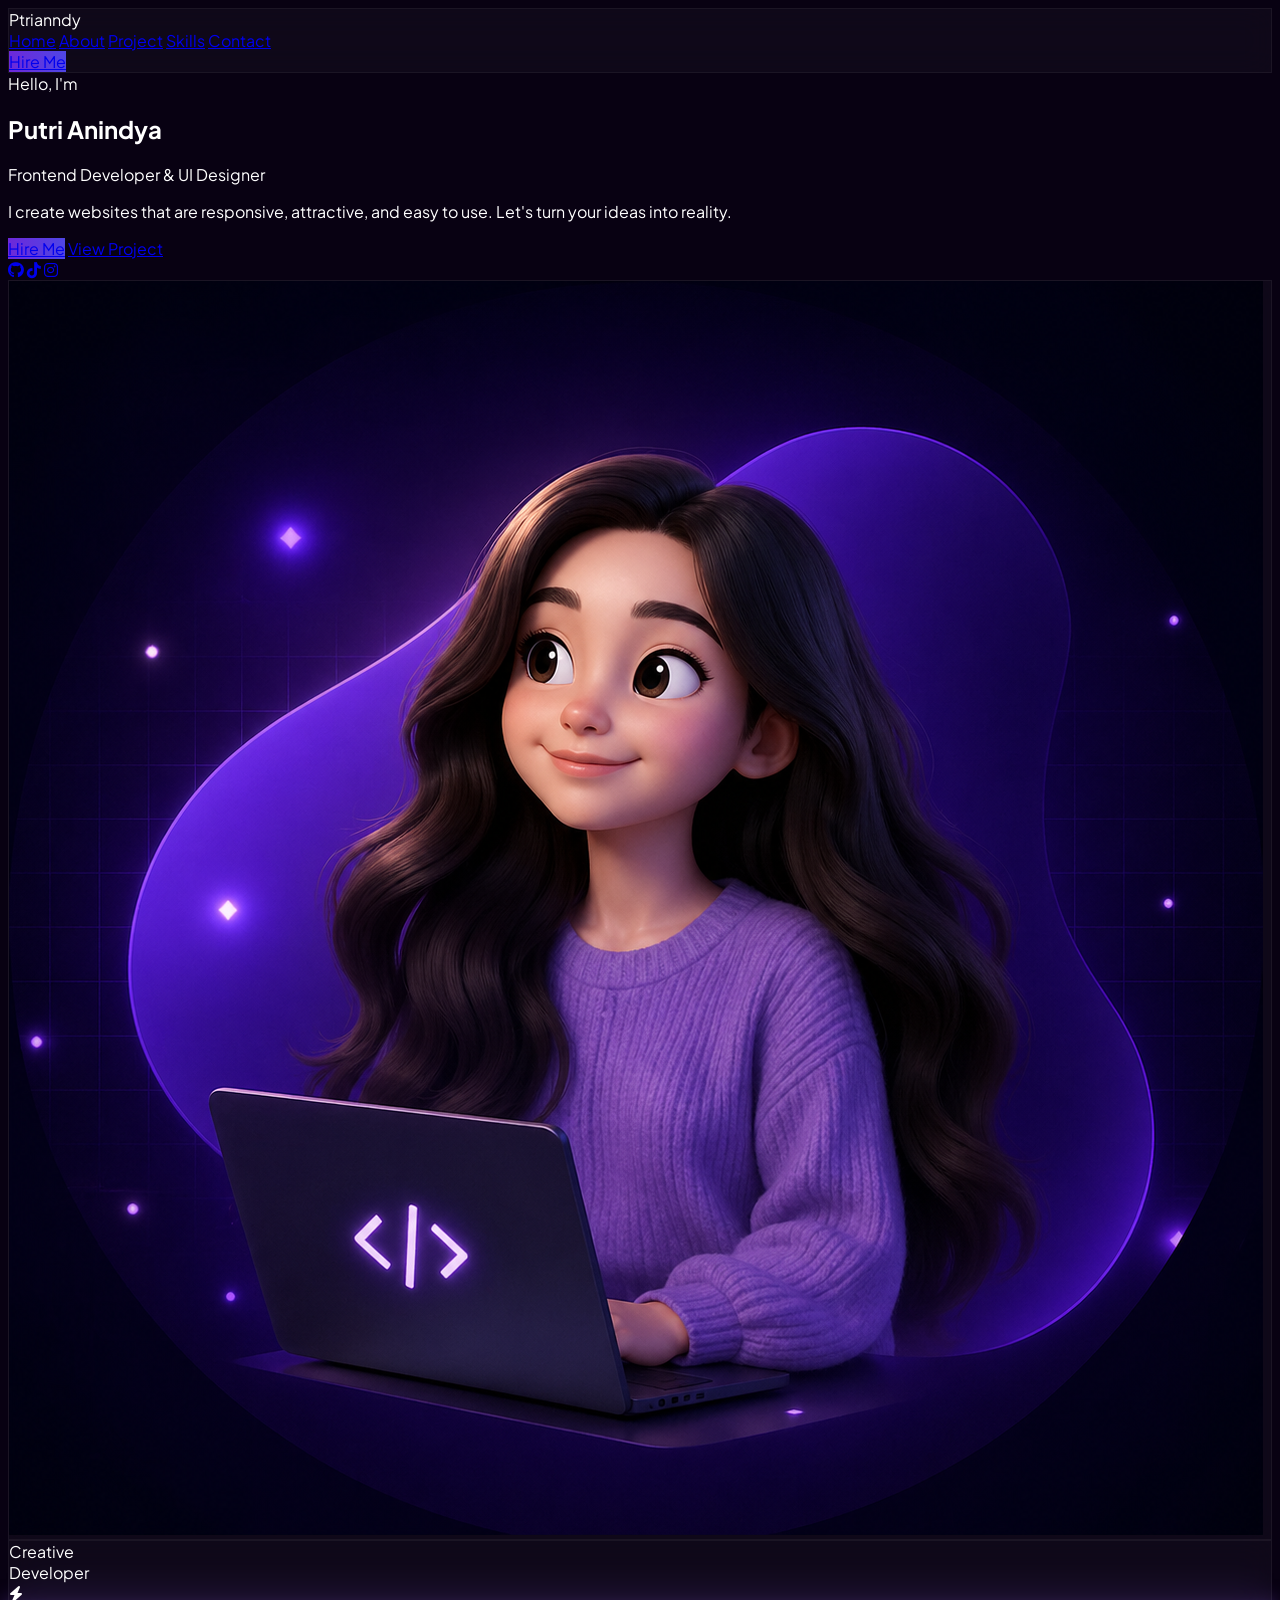
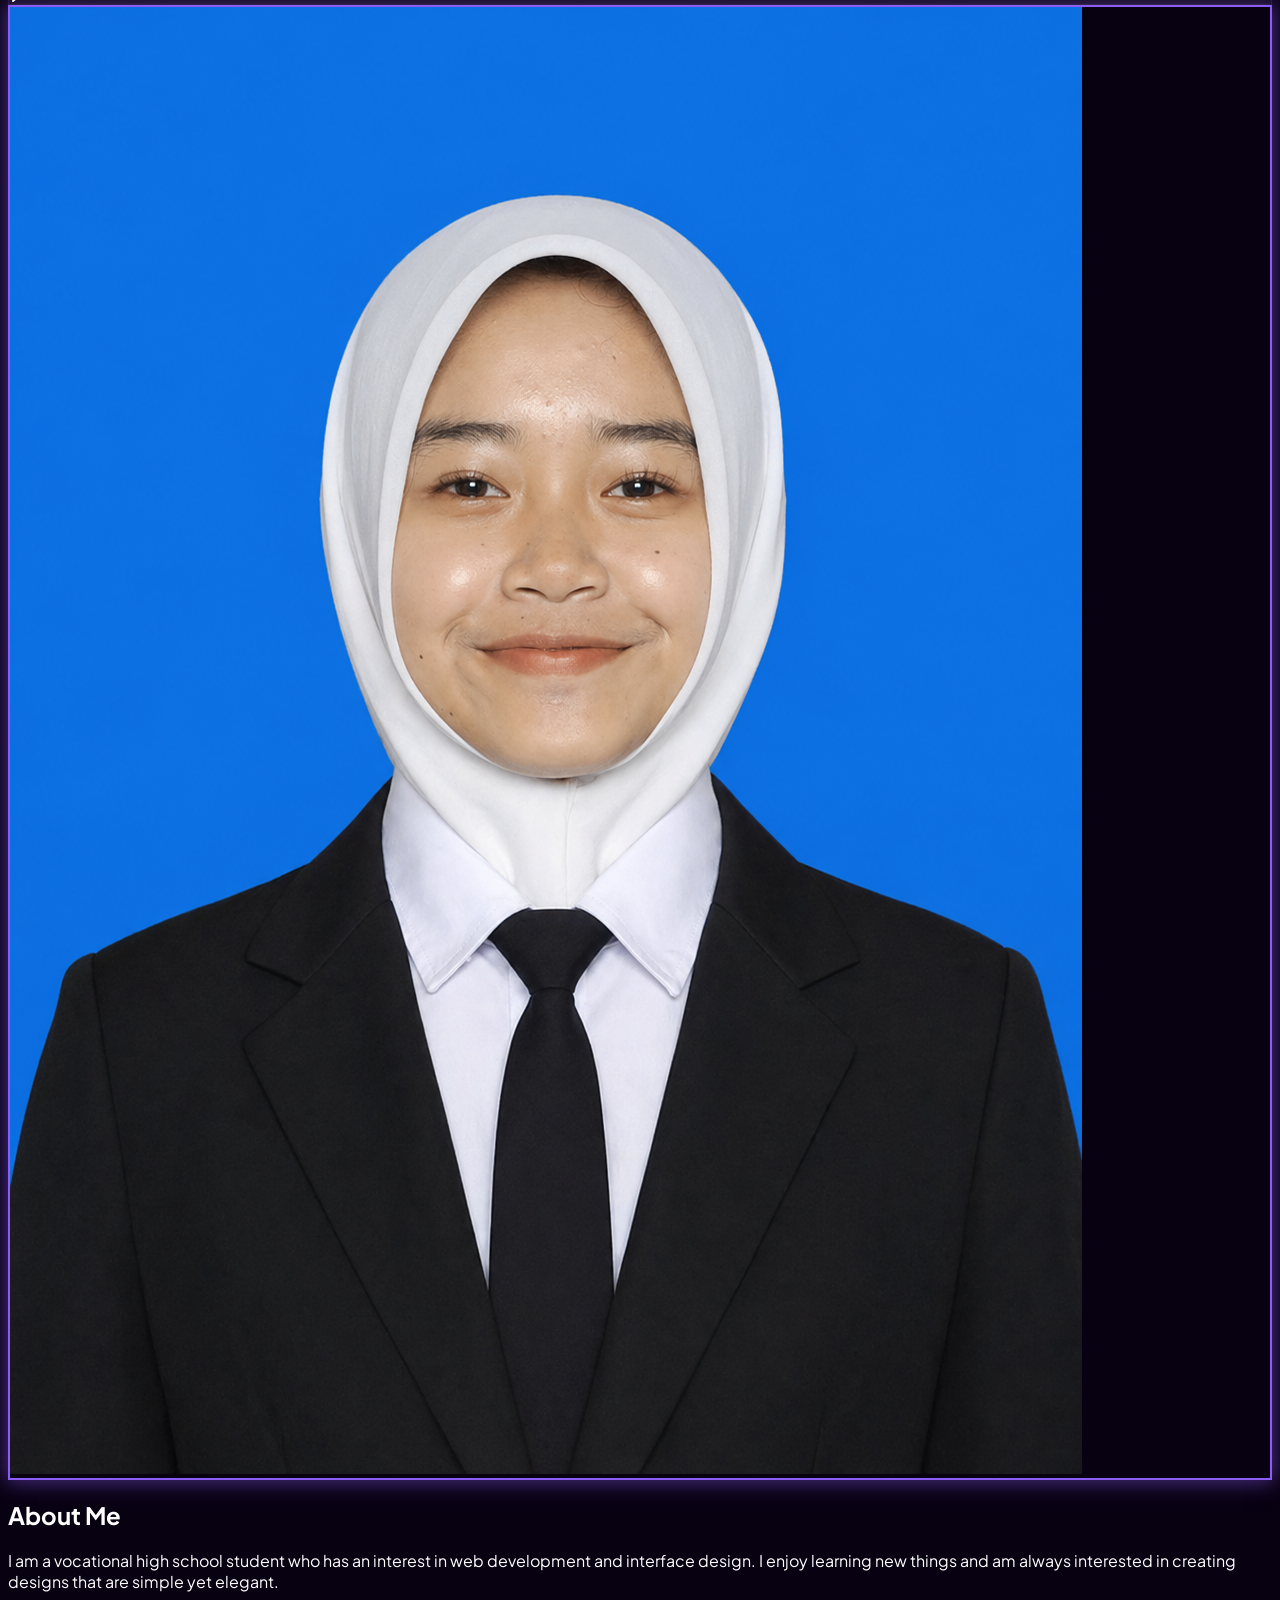
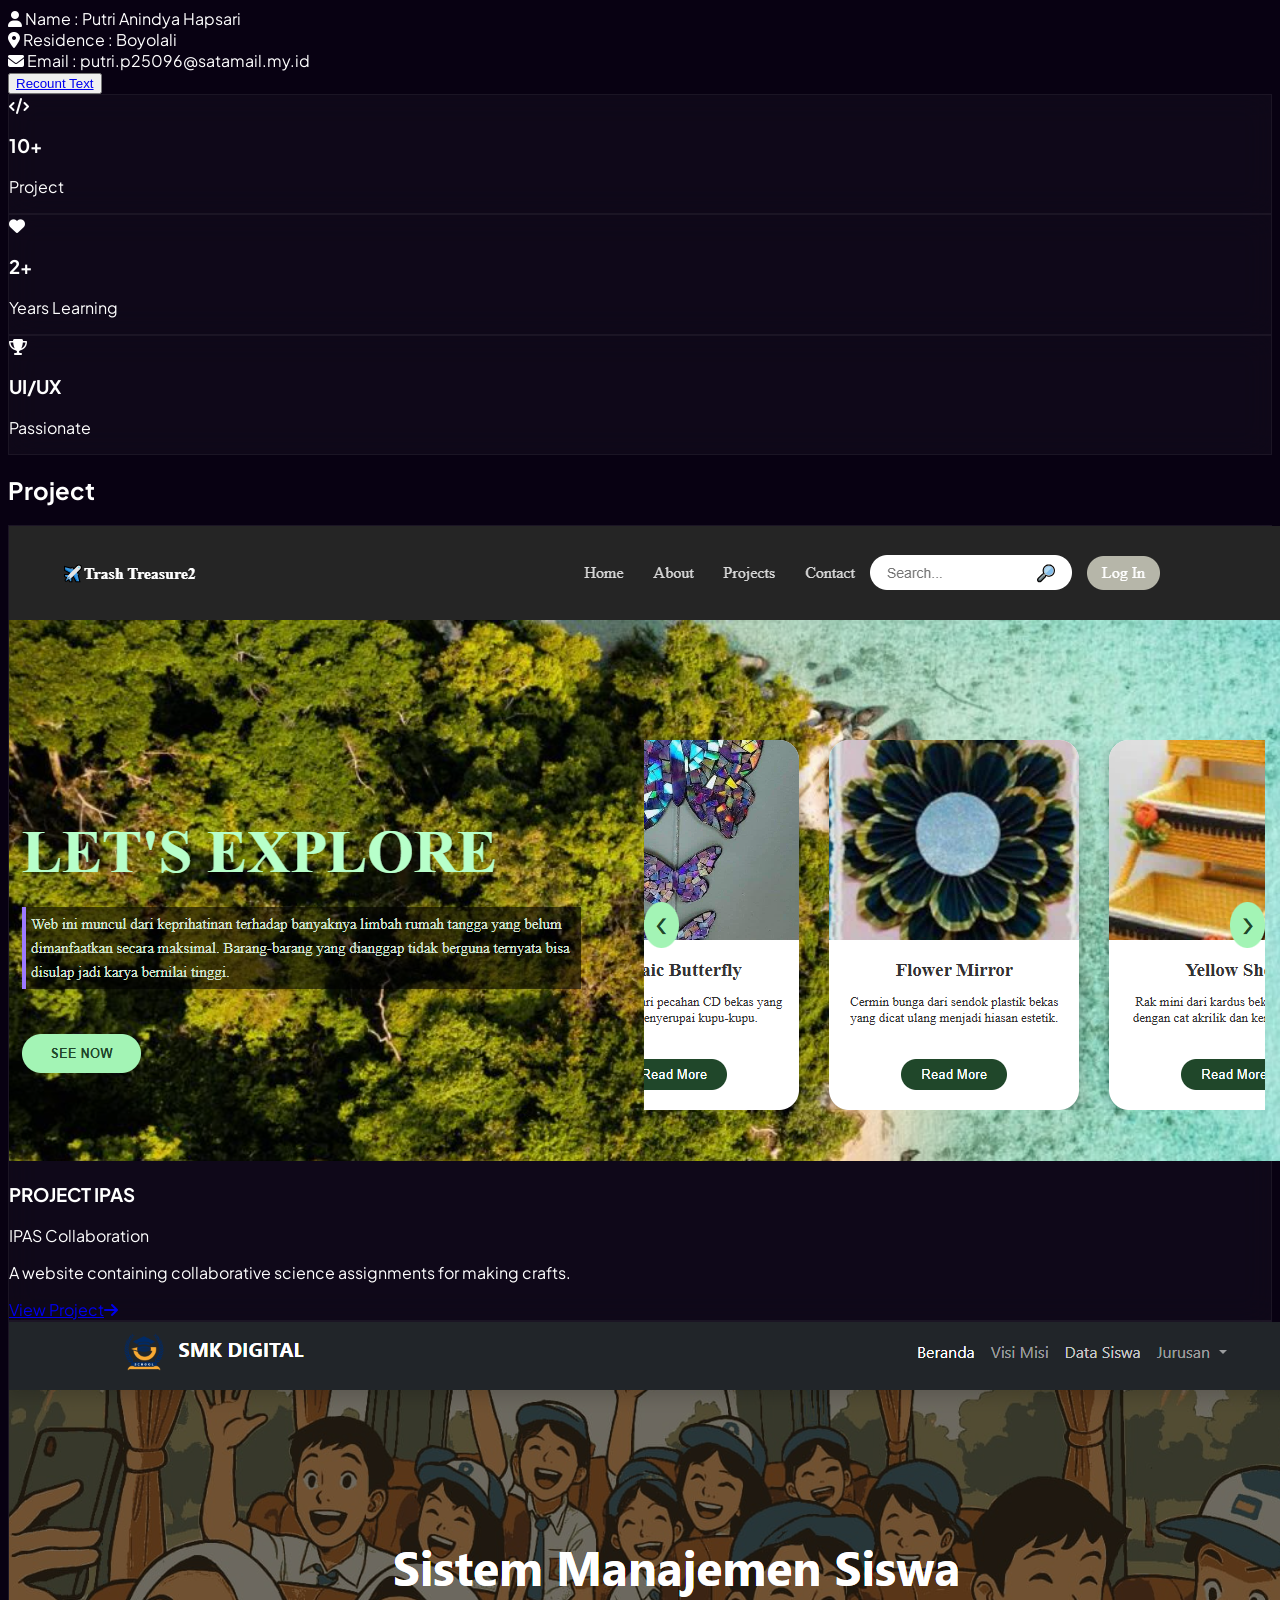
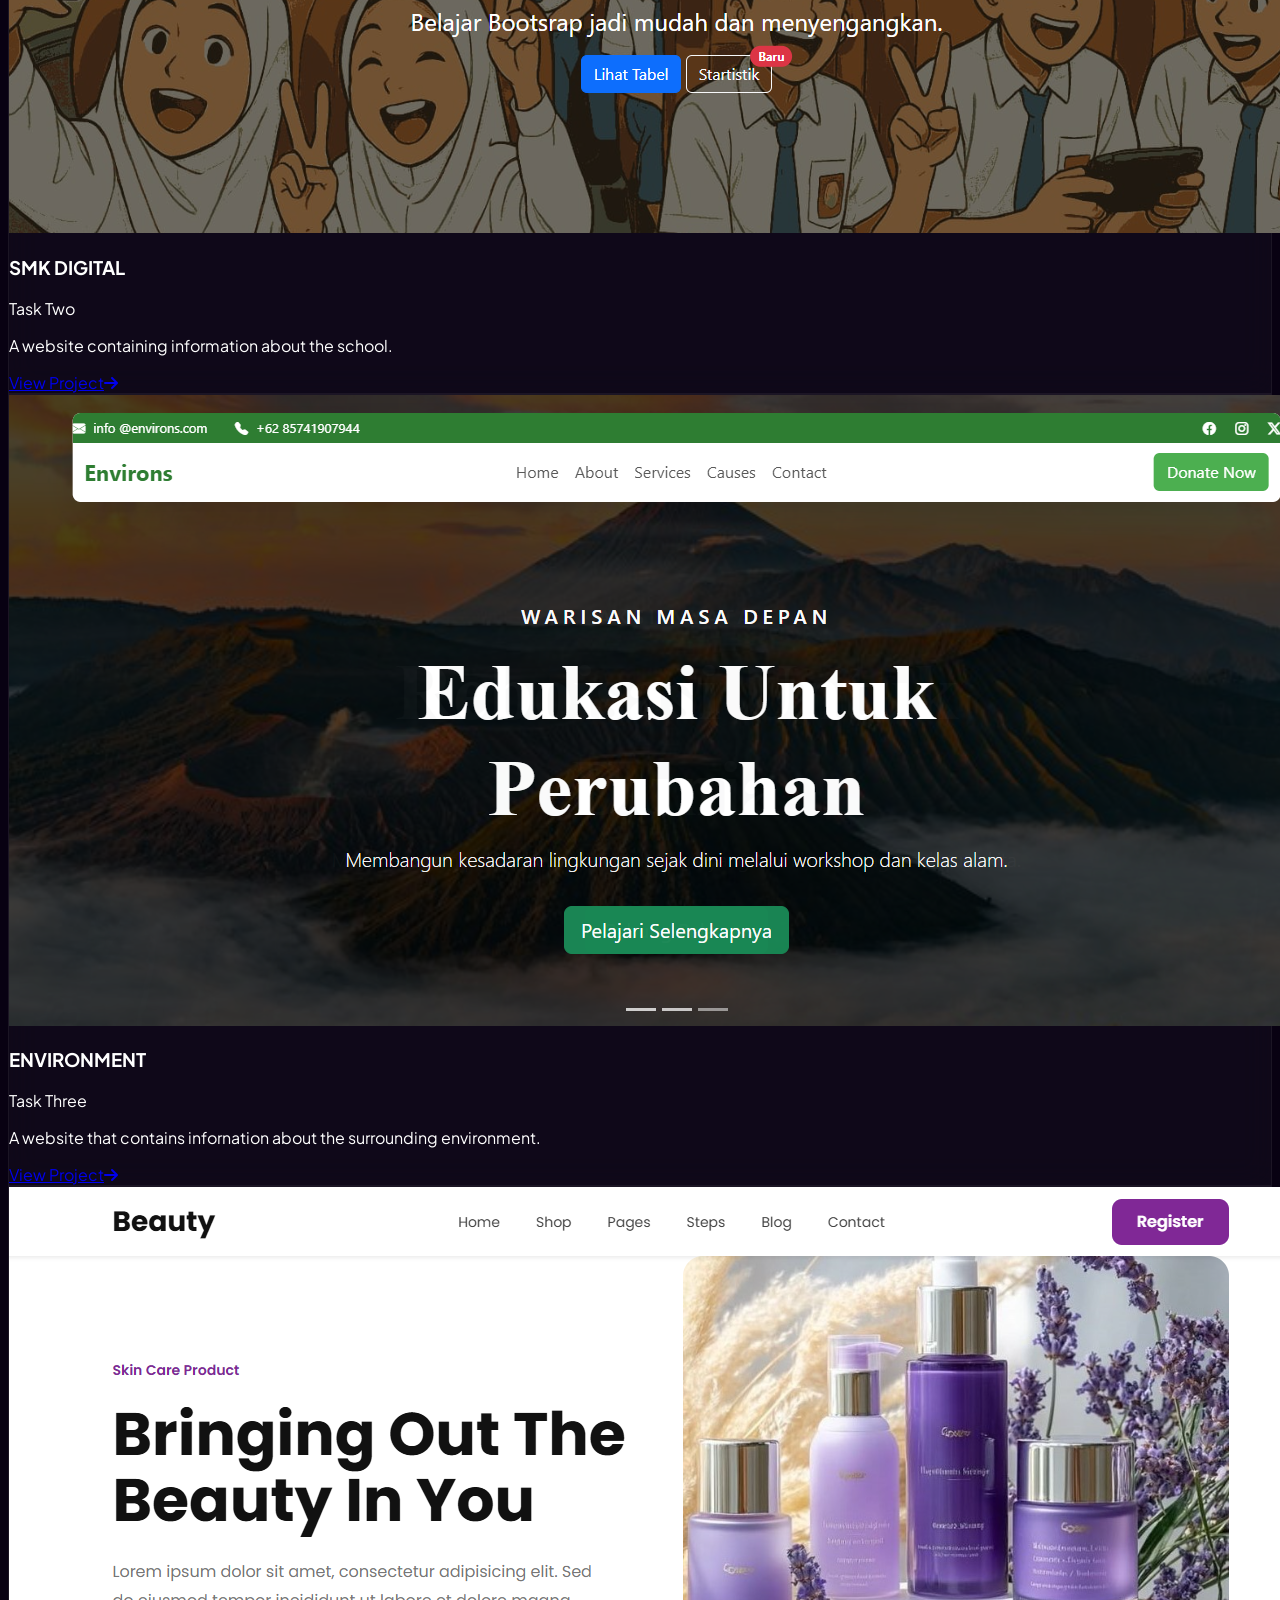
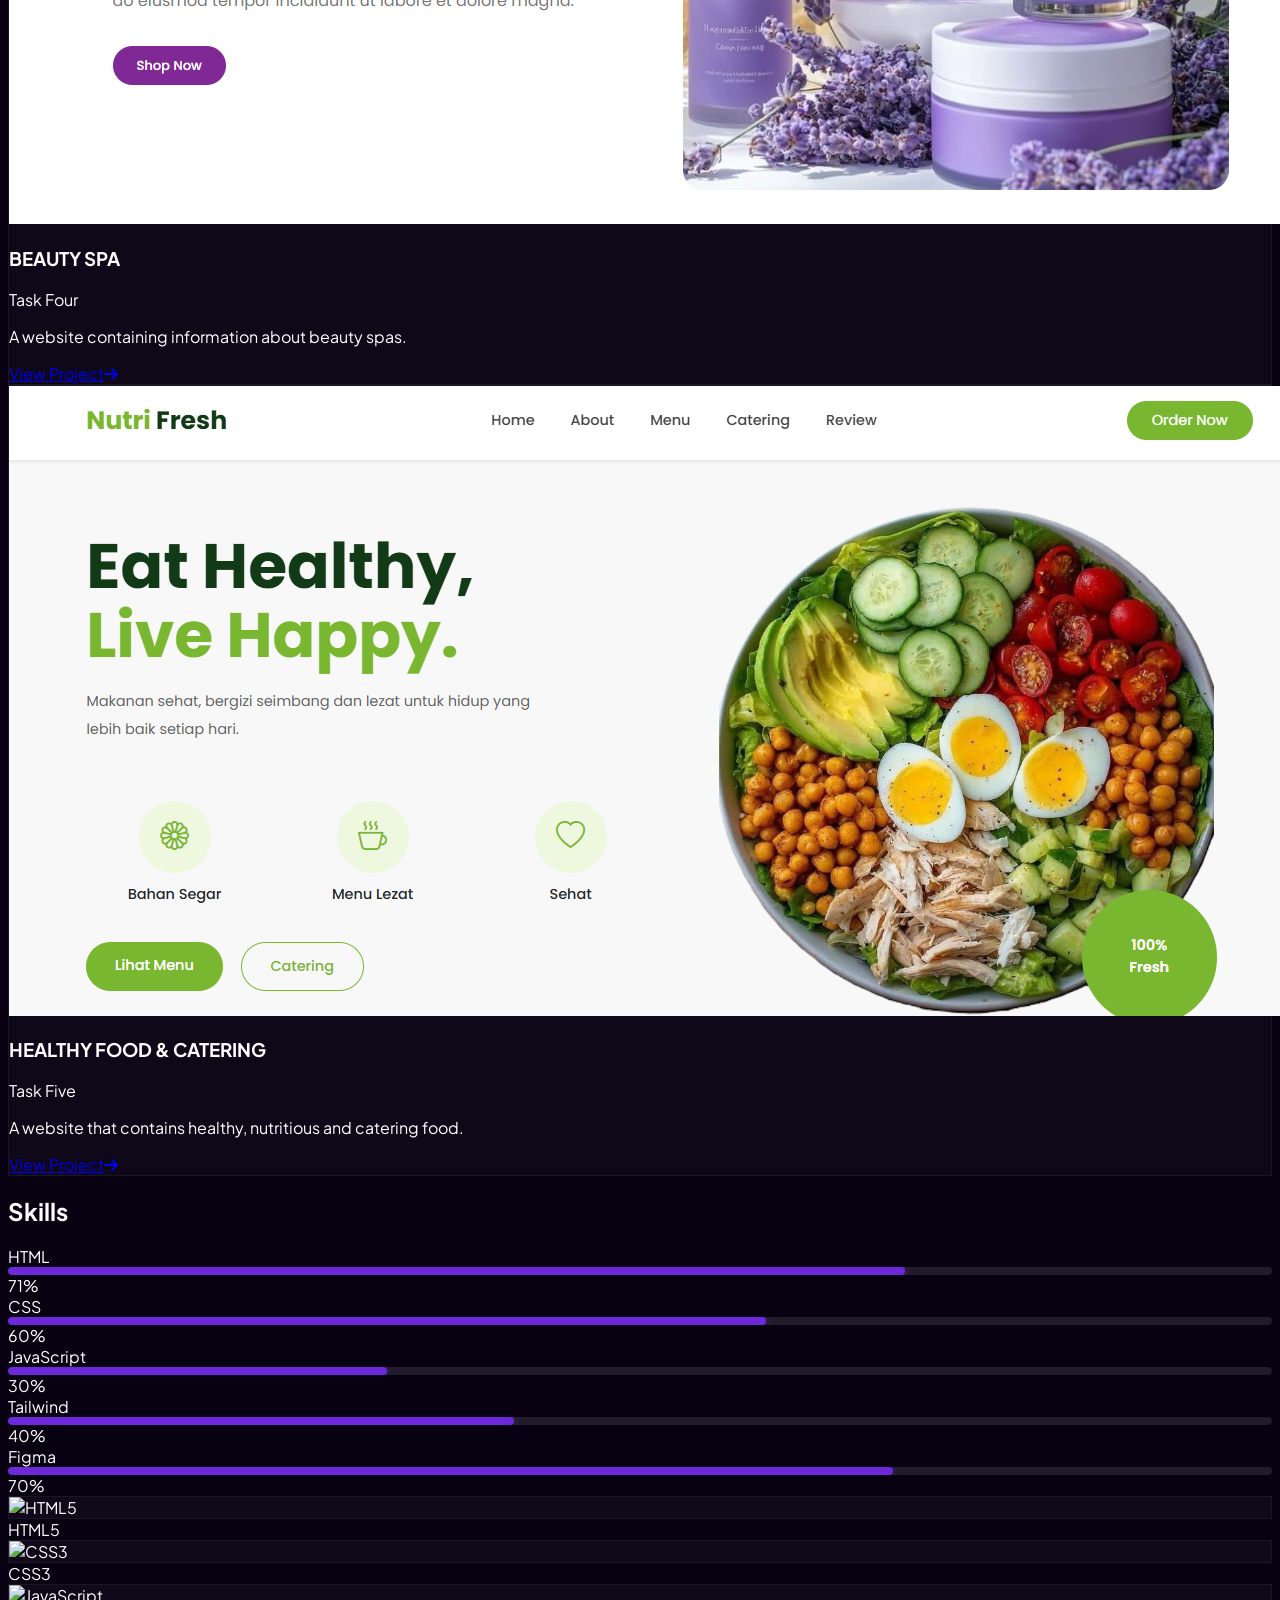
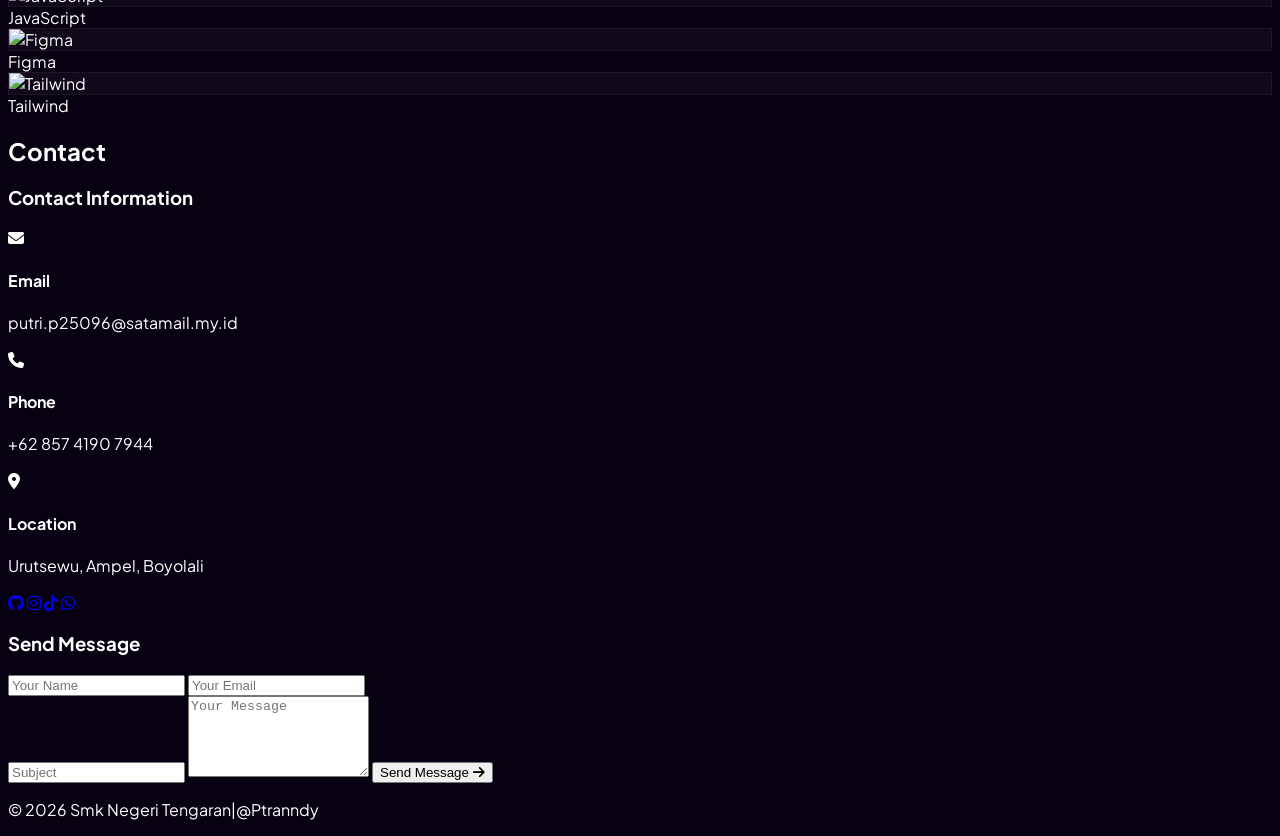
==== commit 4b61aa04: "Update index.html" ====
--- a/index.html
+++ b/index.html
@@ -235,33 +235,33 @@
                 <div class="flex items-center gap-5">
                     <span class="text-base font-medium w-24">HTML</span>
                     <div class="flex-1 progress-line h-3 rounded-full overflow-hidden">
-                        <div class="progress-fill h-full" style="width: 90%;"></div>
-                    </div>
-                    <span class="text-base font-bold w-12 text-right">90%</span>
+                        <div class="progress-fill h-full" style="width: 71%;"></div>
+                    </div>
+                    <span class="text-base font-bold w-12 text-right">71%</span>
                 </div>
 
                 <div class="flex items-center gap-5">
                     <span class="text-base font-medium w-24">CSS</span>
                     <div class="flex-1 progress-line h-3 rounded-full overflow-hidden">
-                        <div class="progress-fill h-full" style="width: 85%;"></div>
-                    </div>
-                    <span class="text-base font-bold w-12 text-right">85%</span>
+                        <div class="progress-fill h-full" style="width: 60%;"></div>
+                    </div>
+                    <span class="text-base font-bold w-12 text-right">60%</span>
                 </div>
 
                 <div class="flex items-center gap-5">
                     <span class="text-base font-medium w-24">JavaScript</span>
                     <div class="flex-1 progress-line h-3 rounded-full overflow-hidden">
-                        <div class="progress-fill h-full" style="width: 75%;"></div>
-                    </div>
-                    <span class="text-base font-bold w-12 text-right">75%</span>
+                        <div class="progress-fill h-full" style="width: 30%;"></div>
+                    </div>
+                    <span class="text-base font-bold w-12 text-right">30%</span>
                 </div>
 
                 <div class="flex items-center gap-5">
                     <span class="text-base font-medium w-24">Tailwind</span>
                     <div class="flex-1 progress-line h-3 rounded-full overflow-hidden">
-                        <div class="progress-fill h-full" style="width: 50%;"></div>
-                </div>
-                    <span class="text-base font-bold w-12 text-right">50%</span>
+                        <div class="progress-fill h-full" style="width: 40%;"></div>
+                </div>
+                    <span class="text-base font-bold w-12 text-right">40%</span>
                 </div>
 
                 <div class="flex items-center gap-5">
